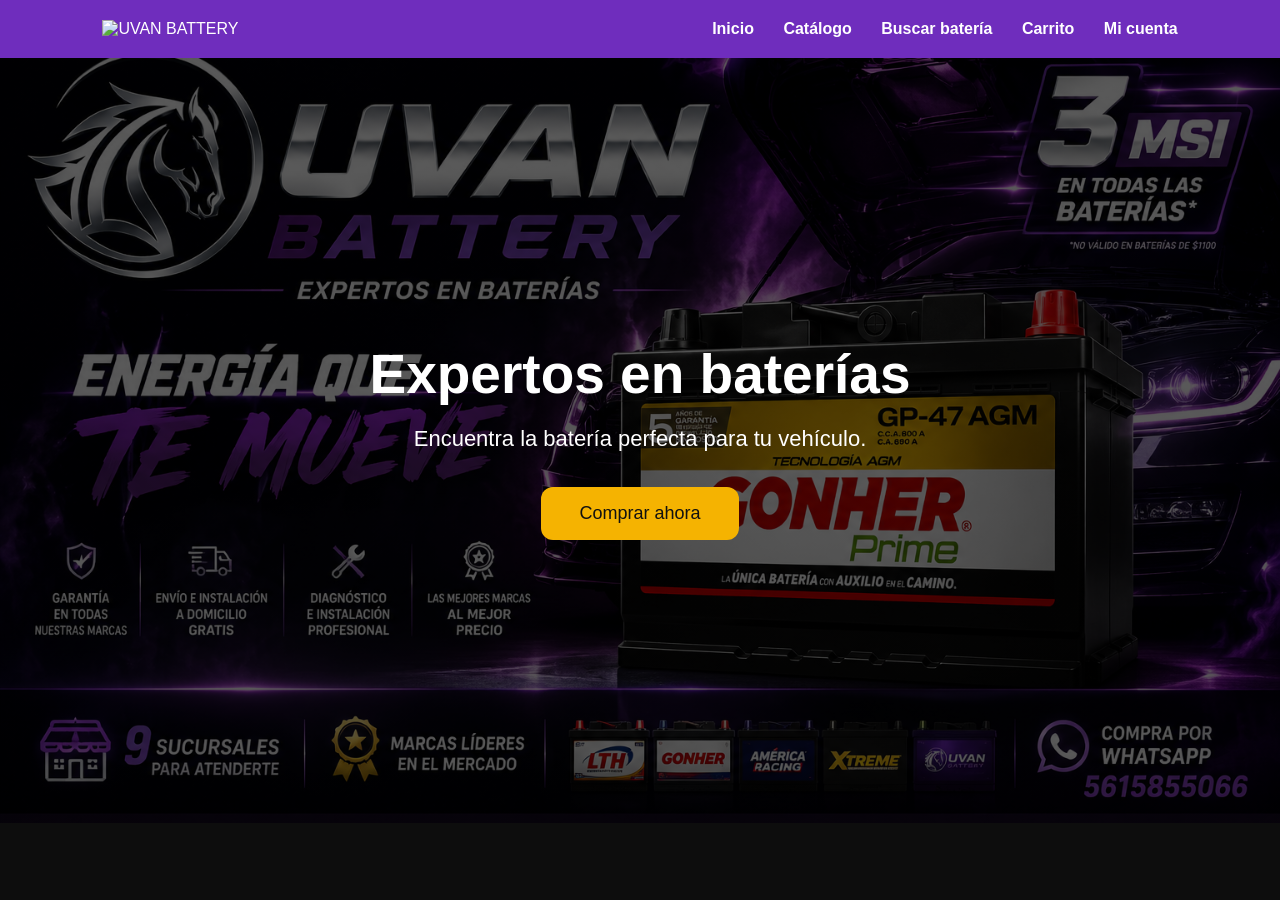
==== tienda/index.html @ 6d3e7858 "Actualizar index.html" ====
<!DOCTYPE html>
<html lang="es">
<head>
    <meta charset="UTF-8">
    <meta name="viewport" content="width=device-width, initial-scale=1.0">
    <title>UVAN BATTERY | Tienda Oficial</title>

    <link rel="stylesheet" href="css/style.css">
</head>

<body>

<header class="header">

    <div class="logo">
        <img src="img/logo.png" alt="UVAN BATTERY">
    </div>

    <nav>
        <a href="index.html">Inicio</a>
        <a href="catalogo.html">Catálogo</a>
        <a href="#">Buscar batería</a>
        <a href="carrito.html">Carrito</a>
        <a href="login.html">Mi cuenta</a>
    </nav>

</header>

<section class="hero">
    <h2>Expertos en baterías</h2>

    <p>Encuentra la batería perfecta para tu vehículo.</p>

    <a href="catalogo.html">
        <button>Comprar ahora</button>
    </a>
</section>

<script src="js/script.js"></script>

</body>
</html>
---- tienda/css/style.css ----
*{
    margin:0;
    padding:0;
    box-sizing:border-box;
    font-family:Arial, Helvetica, sans-serif;
}

body{
    background:#0d0d0d;
    color:#fff;
}

header{
    background:#6f2dbd;
    display:flex;
    justify-content:space-between;
    align-items:center;
    padding:20px 8%;
    position:sticky;
    top:0;
}

header h1{
    font-size:30px;
}

nav a{
    color:white;
    text-decoration:none;
    margin-left:25px;
    font-weight:bold;
    transition:.3s;
}

nav a:hover{
    color:#ffd54f;
}

.hero{
    min-height:85vh;
    display:flex;
    flex-direction:column;
    justify-content:center;
    align-items:center;
    text-align:center;
    background:linear-gradient(rgba(0,0,0,.65),rgba(0,0,0,.65)), url('../img/banner.jpg');
    background-size:cover;
    background-position:center;
    padding:20px;
}

.hero h2{
    font-size:55px;
    margin-bottom:20px;
}

.hero p{
    font-size:22px;
    max-width:700px;
}

.hero button{
    margin-top:35px;
    background:#f5b301;
    color:#111;
    border:none;
    padding:16px 38px;
    font-size:18px;
    border-radius:12px;
    cursor:pointer;
    transition:.3s;
}

.hero button:hover{
    transform:scale(1.05);
}
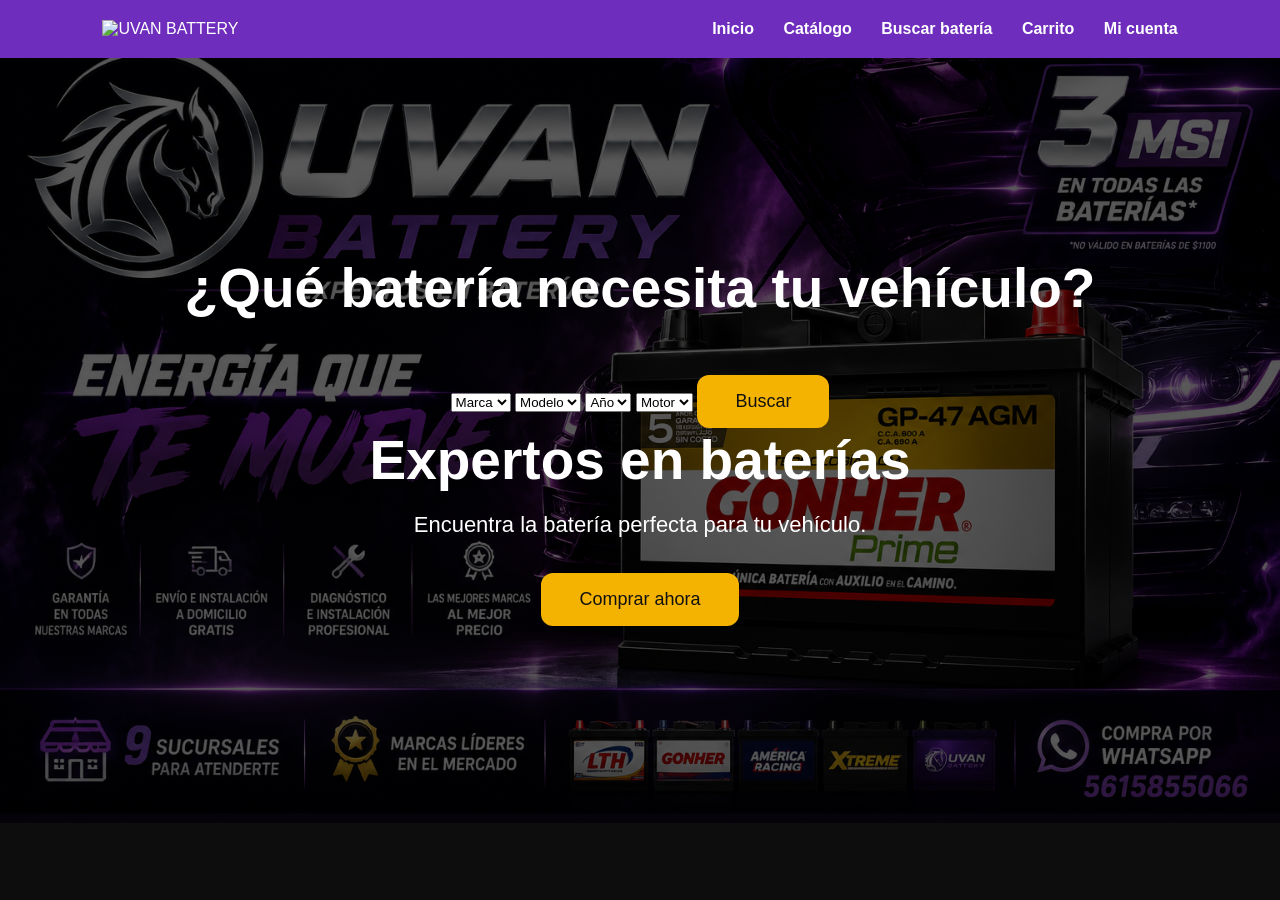
==== commit 2ce6c851: "Actualizar index.html" ====
--- a/tienda/index.html
+++ b/tienda/index.html
@@ -27,6 +27,33 @@
 </header>
 
 <section class="hero">
+<section class="buscador">
+
+<h2>¿Qué batería necesita tu vehículo?</h2>
+
+<div class="busqueda">
+
+<select>
+<option>Marca</option>
+</select>
+
+<select>
+<option>Modelo</option>
+</select>
+
+<select>
+<option>Año</option>
+</select>
+
+<select>
+<option>Motor</option>
+</select>
+
+<button>Buscar</button>
+
+</div>
+
+</section>
     <h2>Expertos en baterías</h2>
 
     <p>Encuentra la batería perfecta para tu vehículo.</p>
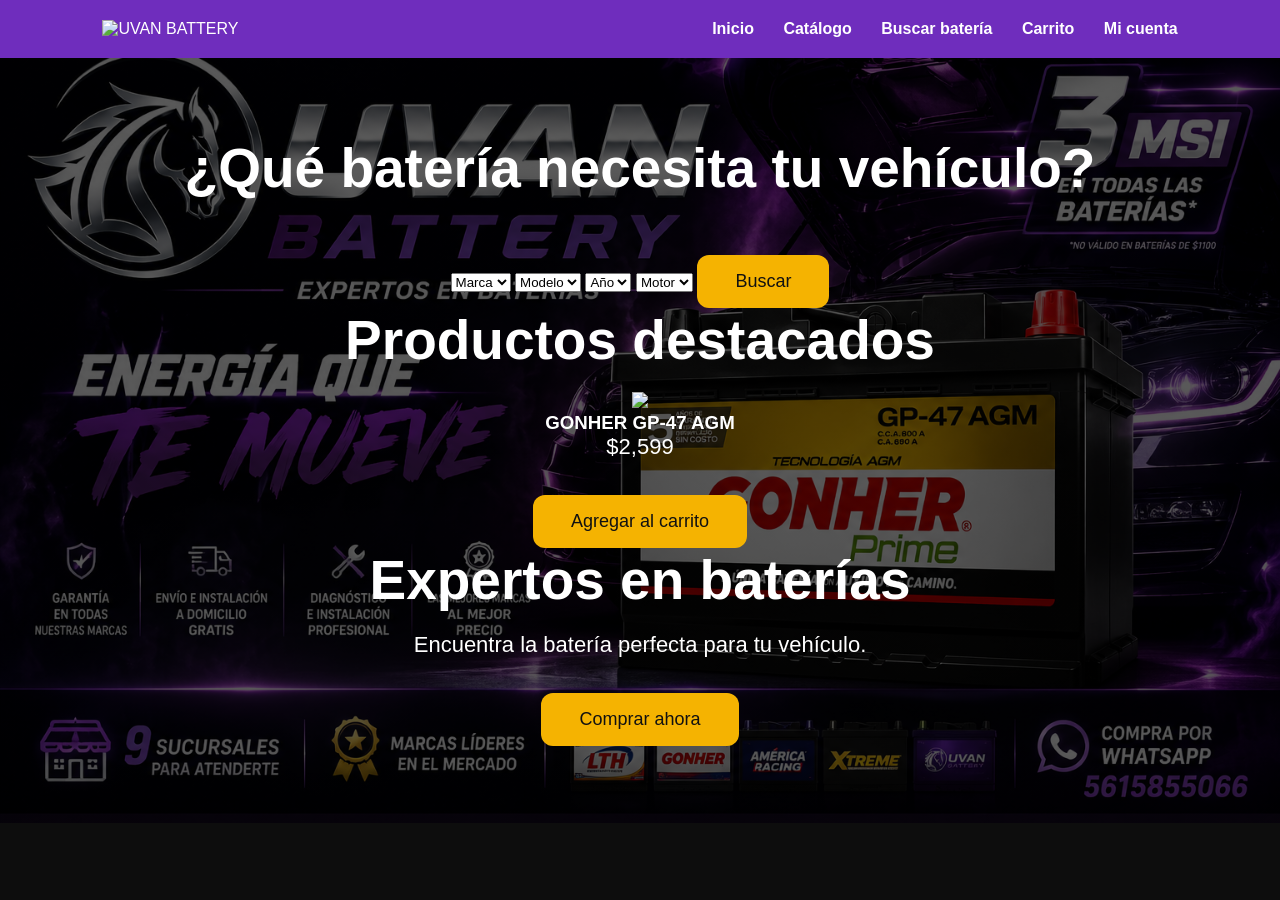
==== commit f8d3b6a1: "Actualizar index.html" ====
--- a/tienda/index.html
+++ b/tienda/index.html
@@ -54,6 +54,27 @@
 </div>
 
 </section>
+<section class="destacados">
+
+<h2>Productos destacados</h2>
+
+<div class="productos">
+
+<div class="producto">
+
+<img src="img/gp47.png">
+
+<h3>GONHER GP-47 AGM</h3>
+
+<p>$2,599</p>
+
+<button>Agregar al carrito</button>
+
+</div>
+
+</div>
+
+</section>
     <h2>Expertos en baterías</h2>
 
     <p>Encuentra la batería perfecta para tu vehículo.</p>
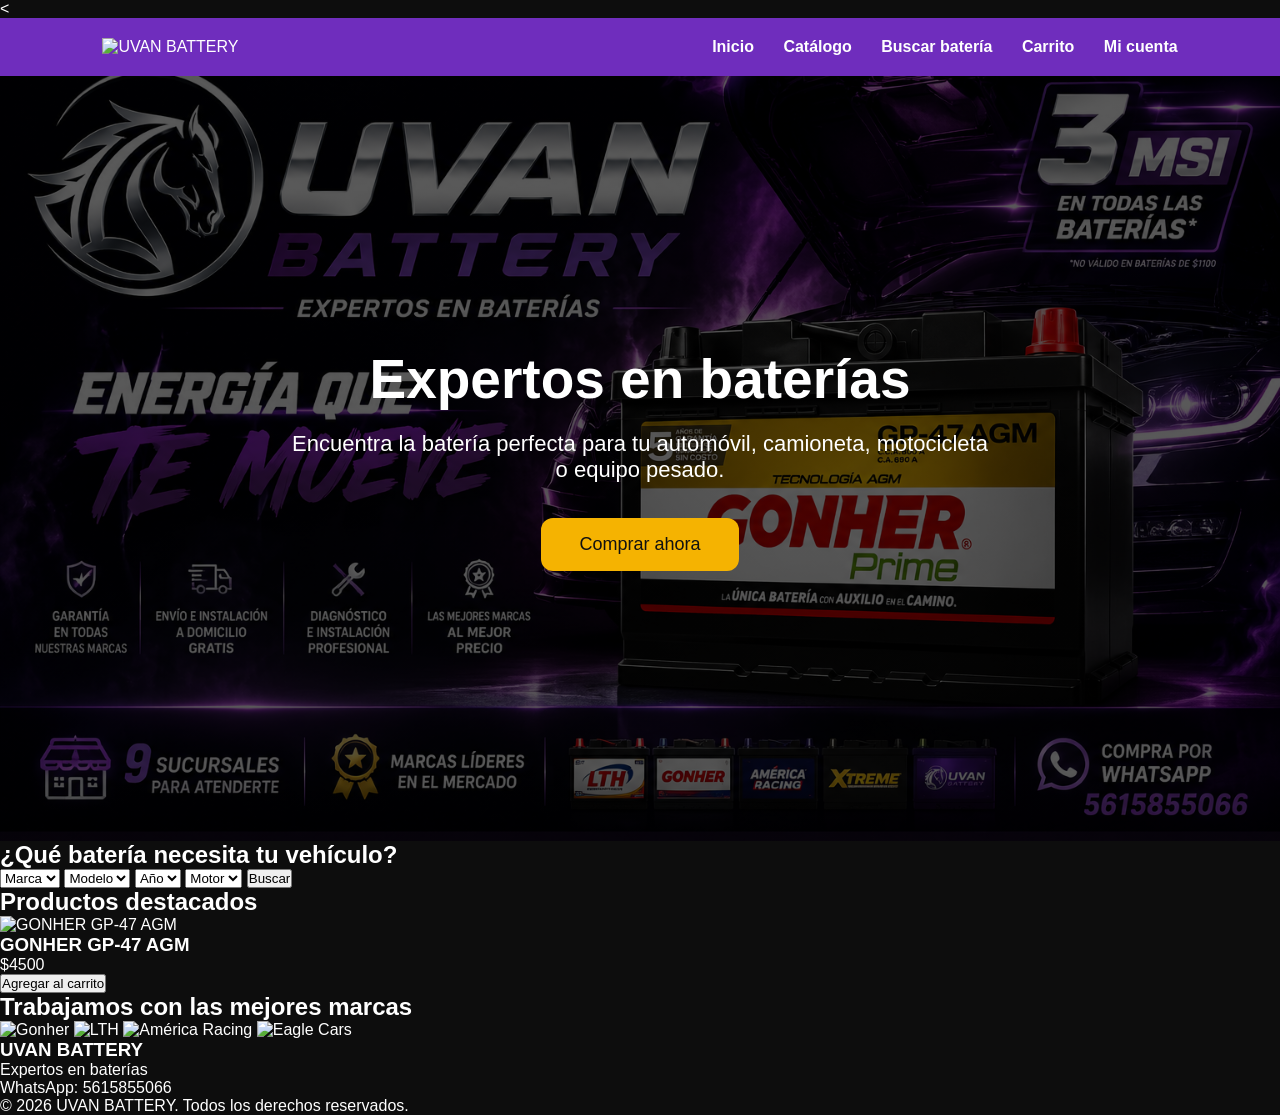
==== commit f88ffb27: "Actualizar index.html" ====
--- a/tienda/index.html
+++ b/tienda/index.html
@@ -1,5 +1,8 @@
+
+<
 <!DOCTYPE html>
 <html lang="es">
+
 <head>
     <meta charset="UTF-8">
     <meta name="viewport" content="width=device-width, initial-scale=1.0">
@@ -10,81 +13,122 @@
 
 <body>
 
-<header class="header">
+    <!-- HEADER -->
+    <header class="header">
 
-    <div class="logo">
-        <img src="img/logo.png" alt="UVAN BATTERY">
-    </div>
+        <div class="logo">
+            <img src="img/logo.png" alt="UVAN BATTERY">
+        </div>
 
-    <nav>
-        <a href="index.html">Inicio</a>
-        <a href="catalogo.html">Catálogo</a>
-        <a href="#">Buscar batería</a>
-        <a href="carrito.html">Carrito</a>
-        <a href="login.html">Mi cuenta</a>
-    </nav>
+        <nav>
+            <a href="index.html">Inicio</a>
+            <a href="catalogo.html">Catálogo</a>
+            <a href="#">Buscar batería</a>
+            <a href="carrito.html">Carrito</a>
+            <a href="login.html">Mi cuenta</a>
+        </nav>
 
-</header>
+    </header>
 
-<section class="hero">
-<section class="buscador">
+    <!-- HERO -->
+    <section class="hero">
 
-<h2>¿Qué batería necesita tu vehículo?</h2>
+        <h2>Expertos en baterías</h2>
 
-<div class="busqueda">
+        <p>
+            Encuentra la batería perfecta para tu automóvil, camioneta,
+            motocicleta o equipo pesado.
+        </p>
 
-<select>
-<option>Marca</option>
-</select>
+        <a href="catalogo.html">
+            <button>Comprar ahora</button>
+        </a>
 
-<select>
-<option>Modelo</option>
-</select>
+    </section>
 
-<select>
-<option>Año</option>
-</select>
+    <!-- BUSCADOR -->
+    <section class="buscador">
 
-<select>
-<option>Motor</option>
-</select>
+        <h2>¿Qué batería necesita tu vehículo?</h2>
 
-<button>Buscar</button>
+        <div class="busqueda">
 
-</div>
+            <select>
+                <option>Marca</option>
+            </select>
 
-</section>
-<section class="destacados">
+            <select>
+                <option>Modelo</option>
+            </select>
 
-<h2>Productos destacados</h2>
+            <select>
+                <option>Año</option>
+            </select>
 
-<div class="productos">
+            <select>
+                <option>Motor</option>
+            </select>
 
-<div class="producto">
+            <button>Buscar</button>
 
-<img src="img/gp47.png">
+        </div>
 
-<h3>GONHER GP-47 AGM</h3>
+    </section>
 
-<p>$2,599</p>
+    <!-- PRODUCTOS DESTACADOS -->
+    <section class="destacados">
 
-<button>Agregar al carrito</button>
+        <h2>Productos destacados</h2>
 
-</div>
+        <div class="productos">
 
-</div>
+            <div class="producto">
 
-</section>
-    <h2>Expertos en baterías</h2>
+                <img src="img/gp47.png" alt="GONHER GP-47 AGM">
 
-    <p>Encuentra la batería perfecta para tu vehículo.</p>
+                <h3>GONHER GP-47 AGM</h3>
 
-    <a href="catalogo.html">
-        <button>Comprar ahora</button>
-    </a>
-</section>
+                <p class="precio">$4500</p>
 
-<script src="js/script.js"></script>
+                <button>Agregar al carrito</button>
+
+            </div>
+
+        </div>
+
+    </section>
+
+    <!-- MARCAS -->
+    <section class="marcas">
+
+        <h2>Trabajamos con las mejores marcas</h2>
+
+        <div class="logos-marcas">
+
+            <img src="img/gonher.png" alt="Gonher">
+            <img src="img/lth.png" alt="LTH">
+            <img src="img/america-racing.png" alt="América Racing">
+            <img src="img/eagle-cars.png" alt="Eagle Cars">
+
+        </div>
+
+    </section>
+
+    <!-- FOOTER -->
+    <footer>
+
+        <h3>UVAN BATTERY</h3>
+
+        <p>Expertos en baterías</p>
+
+        <p>WhatsApp: 5615855066</p>
+
+        <p>© 2026 UVAN BATTERY. Todos los derechos reservados.</p>
+
+    </footer>
+
+    <script src="js/script.js"></script>
 
 </body>
+
 </html>
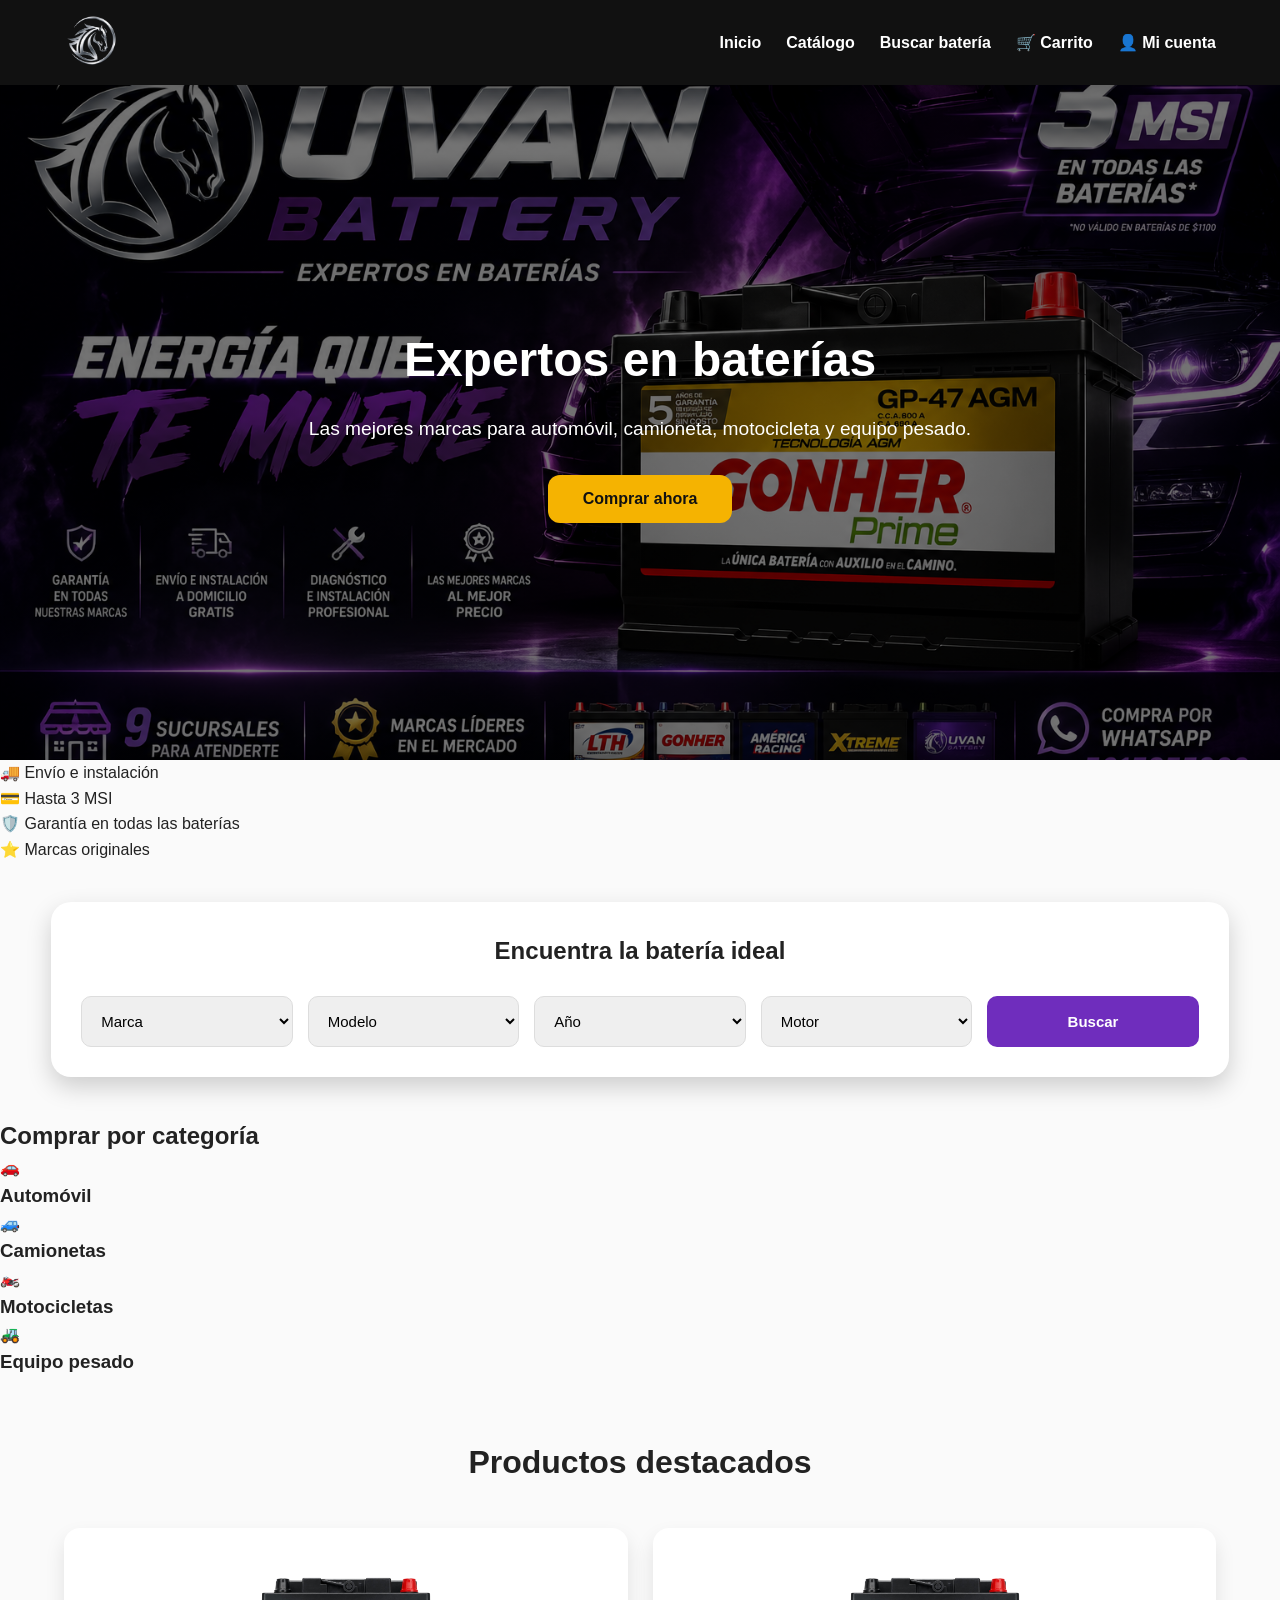
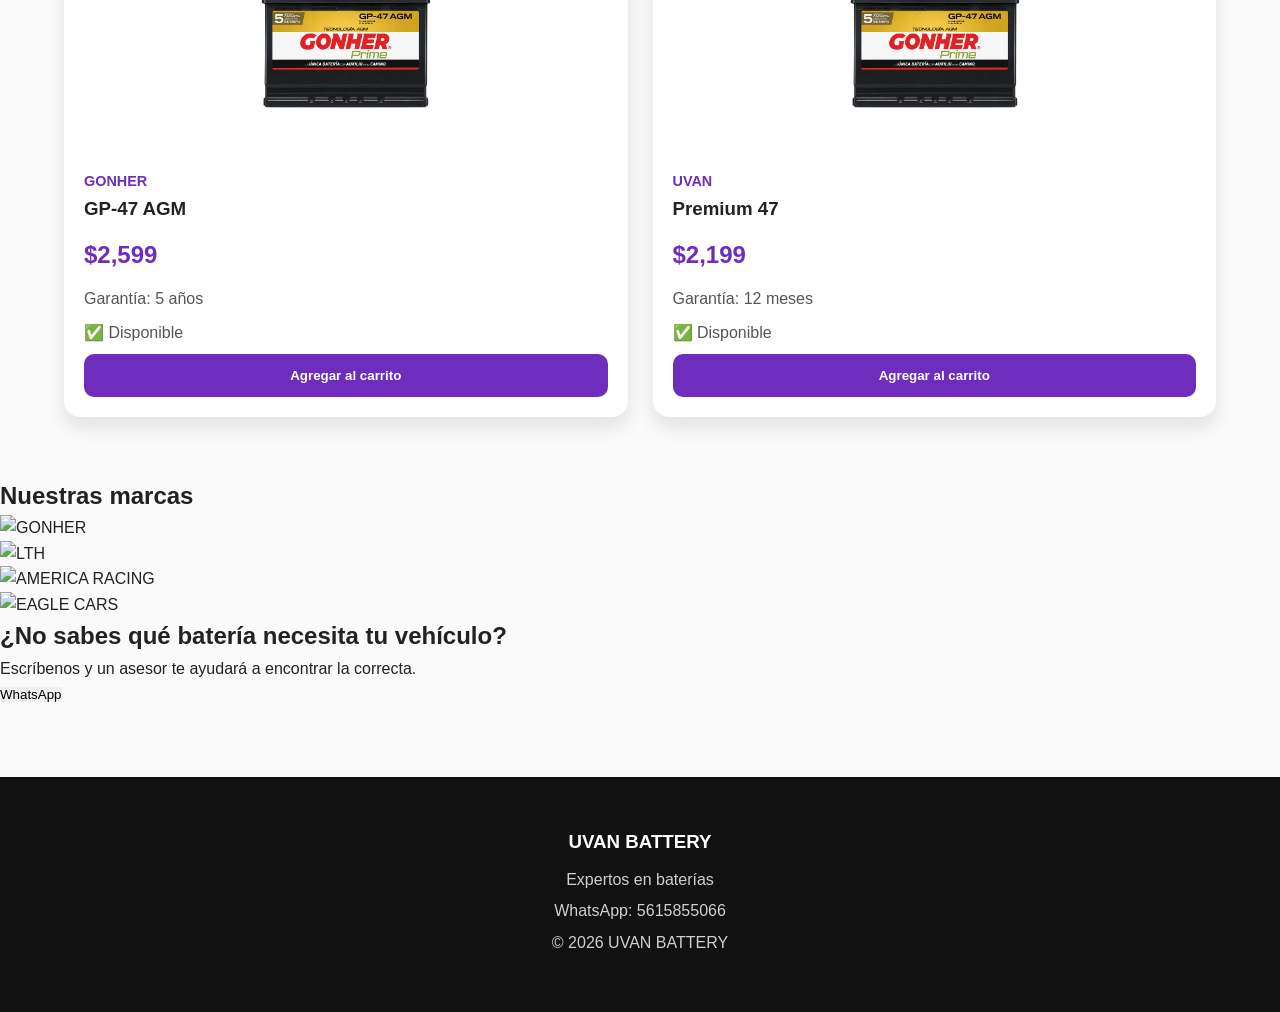
==== commit bdc97b53: "Actualizar index.html" ====
--- a/tienda/index.html
+++ b/tienda/index.html
@@ -1,134 +1,177 @@
-
-<
 <!DOCTYPE html>
 <html lang="es">
 
 <head>
     <meta charset="UTF-8">
     <meta name="viewport" content="width=device-width, initial-scale=1.0">
+
     <title>UVAN BATTERY | Tienda Oficial</title>
+
+    <meta name="description" content="Compra baterías para automóvil, camioneta, motocicleta y equipo pesado. Envío, instalación y las mejores marcas.">
 
     <link rel="stylesheet" href="css/style.css">
 </head>
 
 <body>
 
-    <!-- HEADER -->
-    <header class="header">
+<header class="header">
 
-        <div class="logo">
-            <img src="img/logo.png" alt="UVAN BATTERY">
-        </div>
+    <div class="logo">
+        <img src="img/logo.png" alt="UVAN BATTERY">
+    </div>
 
-        <nav>
-            <a href="index.html">Inicio</a>
-            <a href="catalogo.html">Catálogo</a>
-            <a href="#">Buscar batería</a>
-            <a href="carrito.html">Carrito</a>
-            <a href="login.html">Mi cuenta</a>
-        </nav>
+    <nav>
+        <a href="index.html">Inicio</a>
+        <a href="catalogo.html">Catálogo</a>
+        <a href="#buscador">Buscar batería</a>
+        <a href="carrito.html">🛒 Carrito</a>
+        <a href="login.html">👤 Mi cuenta</a>
+    </nav>
 
-    </header>
+</header>
 
-    <!-- HERO -->
-    <section class="hero">
+<section class="hero">
 
-        <h2>Expertos en baterías</h2>
+    <h2>Expertos en baterías</h2>
 
-        <p>
-            Encuentra la batería perfecta para tu automóvil, camioneta,
-            motocicleta o equipo pesado.
-        </p>
+    <p>
+        Las mejores marcas para automóvil, camioneta,
+        motocicleta y equipo pesado.
+    </p>
 
-        <a href="catalogo.html">
-            <button>Comprar ahora</button>
-        </a>
+    <a href="catalogo.html">
+        <button>Comprar ahora</button>
+    </a>
 
-    </section>
+</section>
 
-    <!-- BUSCADOR -->
-    <section class="buscador">
+<section class="beneficios">
 
-        <h2>¿Qué batería necesita tu vehículo?</h2>
+    <div>🚚 Envío e instalación</div>
 
-        <div class="busqueda">
+    <div>💳 Hasta 3 MSI</div>
 
-            <select>
-                <option>Marca</option>
-            </select>
+    <div>🛡️ Garantía en todas las baterías</div>
 
-            <select>
-                <option>Modelo</option>
-            </select>
+    <div>⭐ Marcas originales</div>
 
-            <select>
-                <option>Año</option>
-            </select>
+</section>
 
-            <select>
-                <option>Motor</option>
-            </select>
+<section class="buscador" id="buscador">
 
-            <button>Buscar</button>
+    <h2>Encuentra la batería ideal</h2>
 
-        </div>
+    <div class="busqueda">
 
-    </section>
+        <select>
+            <option>Marca</option>
+        </select>
 
-    <!-- PRODUCTOS DESTACADOS -->
-    <section class="destacados">
+        <select>
+            <option>Modelo</option>
+        </select>
 
-        <h2>Productos destacados</h2>
+        <select>
+            <option>Año</option>
+        </select>
 
-        <div class="productos">
+        <select>
+            <option>Motor</option>
+        </select>
 
-            <div class="producto">
+        <button>Buscar</button>
 
-                <img src="img/gp47.png" alt="GONHER GP-47 AGM">
+    </div>
 
-                <h3>GONHER GP-47 AGM</h3>
+</section>
 
-                <p class="precio">$4500</p>
+<section class="categorias">
 
-                <button>Agregar al carrito</button>
+<h2>Comprar por categoría</h2>
 
-            </div>
+<div class="grid-categorias">
 
-        </div>
+<div class="categoria">
+🚗
+<h3>Automóvil</h3>
+</div>
 
-    </section>
+<div class="categoria">
+🚙
+<h3>Camionetas</h3>
+</div>
 
-    <!-- MARCAS -->
-    <section class="marcas">
+<div class="categoria">
+🏍️
+<h3>Motocicletas</h3>
+</div>
 
-        <h2>Trabajamos con las mejores marcas</h2>
+<div class="categoria">
+🚜
+<h3>Equipo pesado</h3>
+</div>
 
-        <div class="logos-marcas">
+</div>
 
-            <img src="img/gonher.png" alt="Gonher">
-            <img src="img/lth.png" alt="LTH">
-            <img src="img/america-racing.png" alt="América Racing">
-            <img src="img/eagle-cars.png" alt="Eagle Cars">
+</section>
 
-        </div>
+<section class="destacados">
 
-    </section>
+<h2>Productos destacados</h2>
 
-    <!-- FOOTER -->
-    <footer>
+<div class="productos">
 
-        <h3>UVAN BATTERY</h3>
+</div>
 
-        <p>Expertos en baterías</p>
+</section>
 
-        <p>WhatsApp: 5615855066</p>
+<section class="marcas">
 
-        <p>© 2026 UVAN BATTERY. Todos los derechos reservados.</p>
+<h2>Nuestras marcas</h2>
 
-    </footer>
+<div class="logos-marcas">
 
-    <script src="js/script.js"></script>
+<img src="img/gonher.png" alt="GONHER">
+
+<img src="img/lth.png" alt="LTH">
+
+<img src="img/america-racing.png" alt="AMERICA RACING">
+
+<img src="img/eagle-cars.png" alt="EAGLE CARS">
+
+</div>
+
+</section>
+
+<section class="cta">
+
+<h2>¿No sabes qué batería necesita tu vehículo?</h2>
+
+<p>Escríbenos y un asesor te ayudará a encontrar la correcta.</p>
+
+<a href="https://wa.me/525615855066">
+
+<button>WhatsApp</button>
+
+</a>
+
+</section>
+
+<footer>
+
+<h3>UVAN BATTERY</h3>
+
+<p>Expertos en baterías</p>
+
+<p>WhatsApp: 5615855066</p>
+
+<p>© 2026 UVAN BATTERY</p>
+
+</footer>
+
+<script src="js/productos.js"></script>
+<script src="js/catalogo.js"></script>
+<script src="js/script.js"></script>
 
 </body>
-
 </html>
--- a/tienda/css/style.css
+++ b/tienda/css/style.css
@@ -1,76 +1,293 @@
+/* ==========================
+   UVAN BATTERY STORE
+========================== */
+
+:root{
+    --primary:#6f2dbd;
+    --primary-dark:#4b1d82;
+    --secondary:#f5b301;
+    --dark:#111111;
+    --light:#ffffff;
+    --gray:#f4f4f4;
+    --radius:16px;
+    --shadow:0 10px 25px rgba(0,0,0,.18);
+}
+
 *{
     margin:0;
     padding:0;
     box-sizing:border-box;
+}
+
+html{
+    scroll-behavior:smooth;
+}
+
+body{
     font-family:Arial, Helvetica, sans-serif;
-}
-
-body{
-    background:#0d0d0d;
-    color:#fff;
-}
-
-header{
+    background:#fafafa;
+    color:#222;
+    line-height:1.6;
+}
+
+img{
+    max-width:100%;
+    display:block;
+}
+
+a{
+    text-decoration:none;
+    color:inherit;
+}
+
+button{
+    cursor:pointer;
+    border:none;
+    transition:.3s;
+}
+
+.container{
+    width:min(1200px,92%);
+    margin:auto;
+}
+.destacados{
+    padding:60px 5%;
+}
+
+.destacados h2{
+    text-align:center;
+    margin-bottom:40px;
+    font-size:2rem;
+}
+
+.productos{
+    display:grid;
+    grid-template-columns:repeat(auto-fit,minmax(260px,1fr));
+    gap:25px;
+}
+
+.producto{
+    background:#fff;
+    border-radius:16px;
+    overflow:hidden;
+    box-shadow:0 10px 20px rgba(0,0,0,.1);
+    transition:.3s;
+}
+
+.producto:hover{
+    transform:translateY(-6px);
+}
+
+.producto img{
+    width:100%;
+    height:220px;
+    object-fit:contain;
+    padding:20px;
+}
+
+.info{
+    padding:20px;
+}
+
+.marca{
+    color:#6f2dbd;
+    font-weight:bold;
+    font-size:.9rem;
+}
+
+.precio{
+    font-size:1.5rem;
+    color:#6f2dbd;
+    font-weight:bold;
+    margin:12px 0;
+}
+
+.garantia,
+.stock{
+    color:#555;
+    margin-bottom:8px;
+}
+
+.producto button{
+    width:100%;
     background:#6f2dbd;
+    color:#fff;
+    padding:14px;
+    border:none;
+    border-radius:10px;
+    font-weight:bold;
+}
+
+.producto button:hover{
+    background:#4b1d82;
+}
+/* ==========================
+   HEADER
+========================== */
+
+.header{
+    position:sticky;
+    top:0;
+    z-index:1000;
+    background:#111;
     display:flex;
     justify-content:space-between;
     align-items:center;
-    padding:20px 8%;
-    position:sticky;
-    top:0;
-}
-
-header h1{
-    font-size:30px;
+    padding:15px 5%;
+    box-shadow:0 5px 15px rgba(0,0,0,.15);
+}
+
+.logo img{
+    height:55px;
+    width:auto;
+}
+
+nav{
+    display:flex;
+    align-items:center;
+    gap:25px;
 }
 
 nav a{
-    color:white;
-    text-decoration:none;
-    margin-left:25px;
-    font-weight:bold;
+    color:#fff;
+    font-weight:600;
     transition:.3s;
 }
 
 nav a:hover{
-    color:#ffd54f;
-}
+    color:var(--primary);
+}
+
+/* ==========================
+   HERO
+========================== */
 
 .hero{
-    min-height:85vh;
+    min-height:75vh;
+    background:
+        linear-gradient(rgba(0,0,0,.55),rgba(0,0,0,.55)),
+        url("../img/banner.jpg");
+    background-size:cover;
+    background-position:center;
     display:flex;
     flex-direction:column;
     justify-content:center;
     align-items:center;
     text-align:center;
-    background:linear-gradient(rgba(0,0,0,.65),rgba(0,0,0,.65)), url('../img/banner.jpg');
-    background-size:cover;
-    background-position:center;
-    padding:20px;
+    color:#fff;
+    padding:40px 20px;
 }
 
 .hero h2{
-    font-size:55px;
-    margin-bottom:20px;
+    font-size:3rem;
+    margin-bottom:15px;
 }
 
 .hero p{
-    font-size:22px;
+    font-size:1.2rem;
     max-width:700px;
 }
 
 .hero button{
-    margin-top:35px;
-    background:#f5b301;
+    margin-top:30px;
+    background:var(--secondary);
     color:#111;
-    border:none;
-    padding:16px 38px;
-    font-size:18px;
+    padding:15px 35px;
     border-radius:12px;
-    cursor:pointer;
-    transition:.3s;
+    font-size:1rem;
+    font-weight:bold;
 }
 
 .hero button:hover{
     transform:scale(1.05);
+}
+
+/* ==========================
+   BUSCADOR
+========================== */
+
+.buscador{
+    background:#fff;
+    margin:40px auto;
+    width:min(1200px,92%);
+    padding:30px;
+    border-radius:20px;
+    box-shadow:var(--shadow);
+}
+
+.buscador h2{
+    text-align:center;
+    margin-bottom:25px;
+}
+
+.busqueda{
+    display:grid;
+    grid-template-columns:repeat(5,1fr);
+    gap:15px;
+}
+
+.busqueda select,
+.busqueda button{
+    padding:15px;
+    border-radius:10px;
+    border:1px solid #ddd;
+    font-size:15px;
+}
+
+.busqueda button{
+    background:var(--primary);
+    color:#fff;
+    border:none;
+    font-weight:bold;
+}
+
+.busqueda button:hover{
+    background:var(--primary-dark);
+}
+
+/* ==========================
+   FOOTER
+========================== */
+
+footer{
+    background:#111;
+    color:#fff;
+    text-align:center;
+    padding:50px 20px;
+    margin-top:70px;
+}
+
+footer h3{
+    margin-bottom:10px;
+}
+
+footer p{
+    opacity:.8;
+    margin:6px 0;
+}
+
+/* ==========================
+   RESPONSIVE
+========================== */
+
+@media(max-width:900px){
+
+    .header{
+        flex-direction:column;
+        gap:15px;
+    }
+
+    nav{
+        flex-wrap:wrap;
+        justify-content:center;
+    }
+
+    .hero h2{
+        font-size:2.2rem;
+    }
+
+    .busqueda{
+        grid-template-columns:1fr;
+    }
+
 }
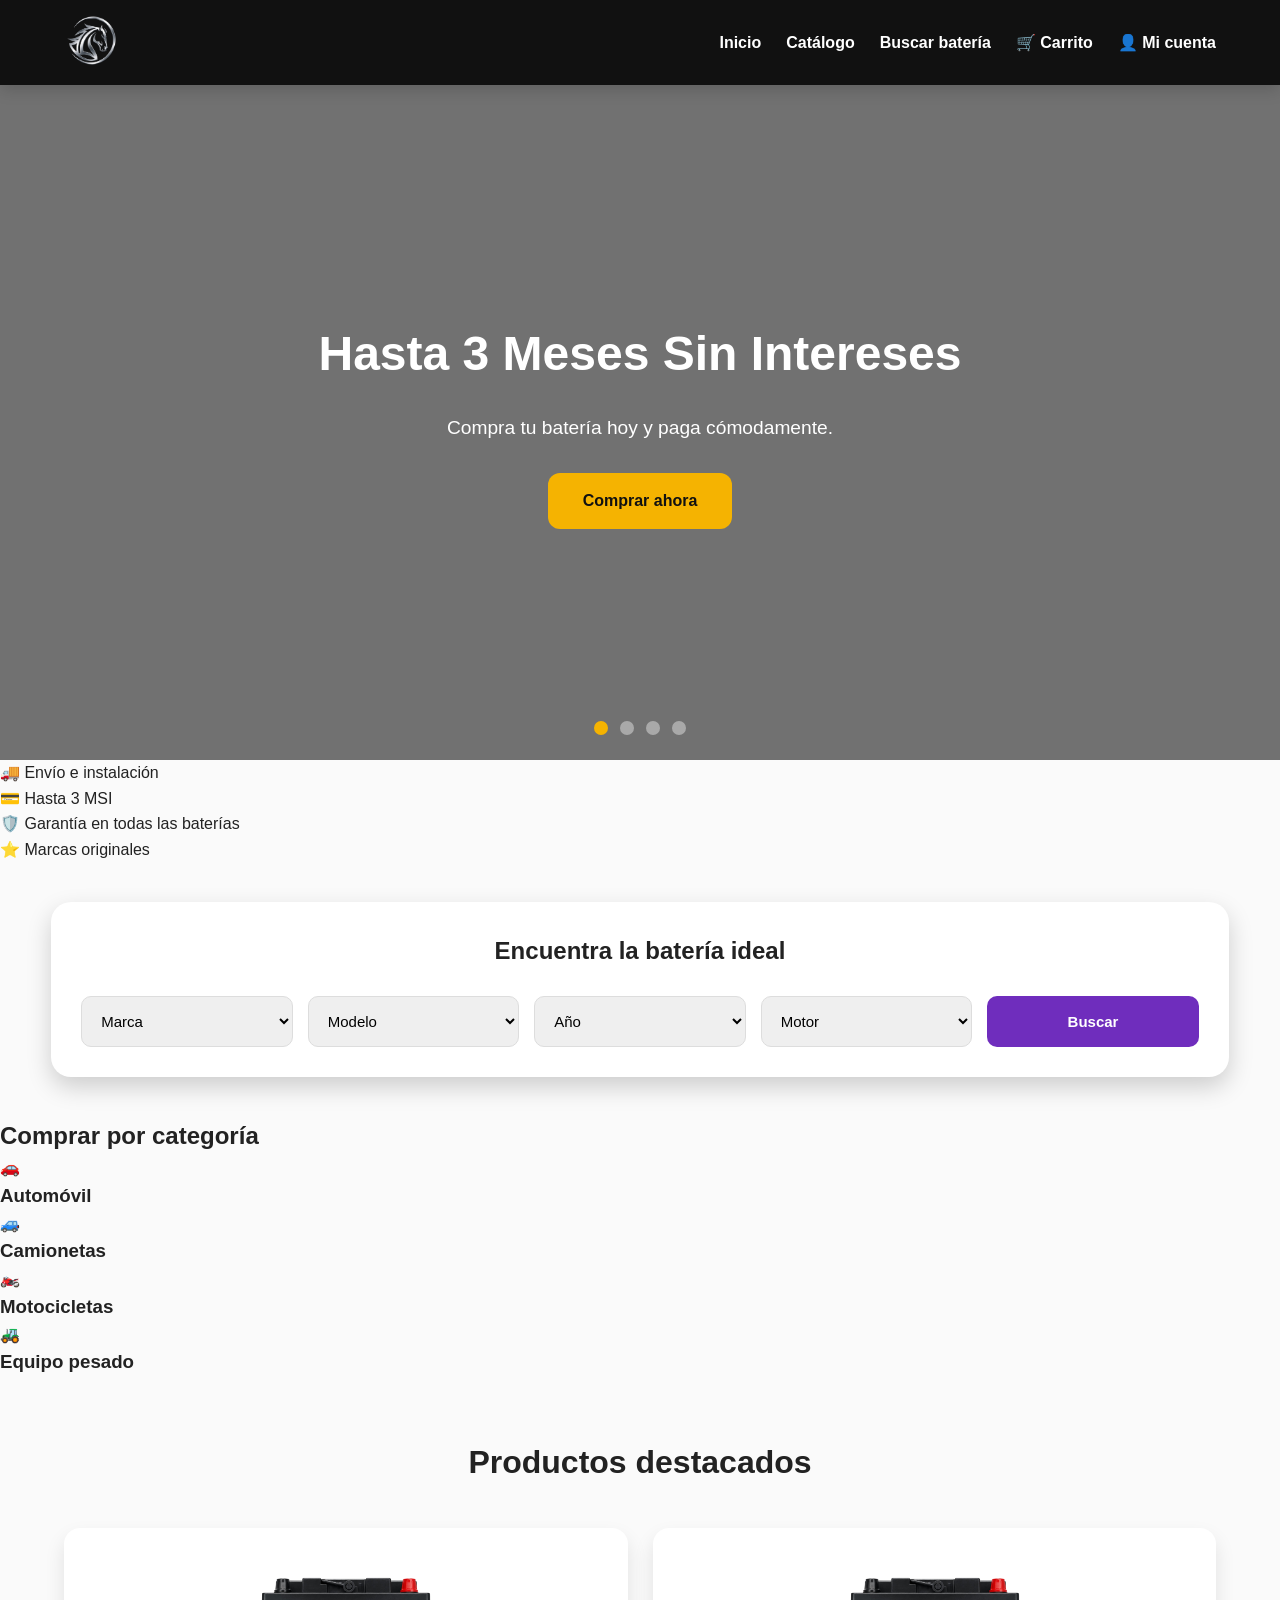
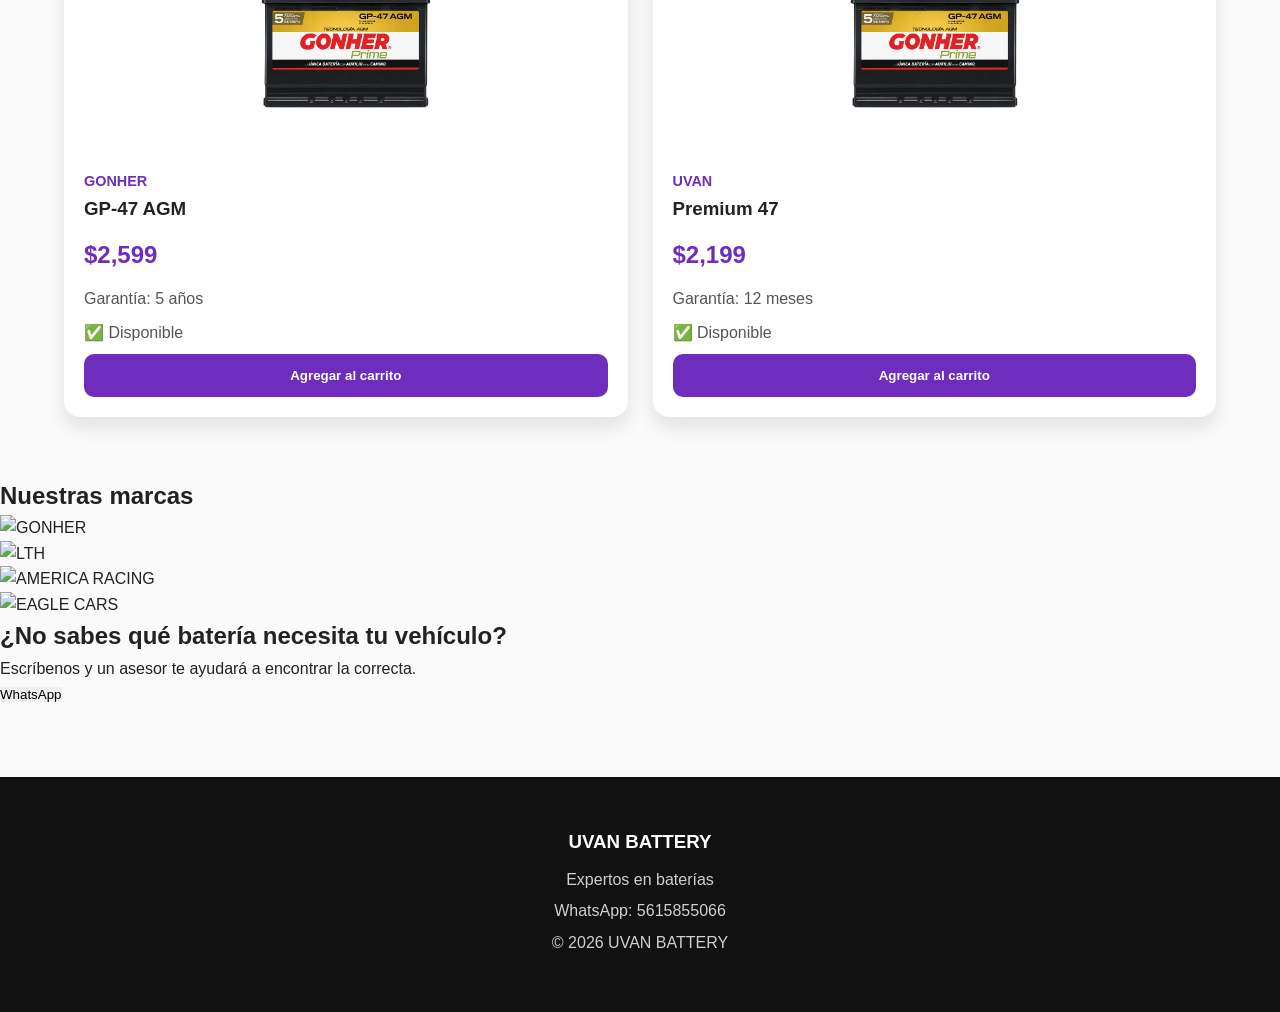
==== commit 0943e445: "Actualizar index.html" ====
--- a/tienda/index.html
+++ b/tienda/index.html
@@ -29,19 +29,46 @@
     </nav>
 
 </header>
-
-<section class="hero">
-
-    <h2>Expertos en baterías</h2>
-
-    <p>
-        Las mejores marcas para automóvil, camioneta,
-        motocicleta y equipo pesado.
-    </p>
-
-    <a href="catalogo.html">
-        <button>Comprar ahora</button>
-    </a>
+<section class="slider">
+
+    <div class="slide activo">
+        <div class="contenido">
+            <h1>Hasta 3 Meses Sin Intereses</h1>
+            <p>Compra tu batería hoy y paga cómodamente.</p>
+            <a href="catalogo.html" class="btn-slider">Comprar ahora</a>
+        </div>
+    </div>
+
+    <div class="slide">
+        <div class="contenido">
+            <h1>Envío e instalación a domicilio</h1>
+            <p>Servicio rápido para que no te quedes detenido.</p>
+            <a href="catalogo.html" class="btn-slider">Ver productos</a>
+        </div>
+    </div>
+
+    <div class="slide">
+        <div class="contenido">
+            <h1>Las mejores marcas</h1>
+            <p>GONHER • LTH • América Racing • Eagle Cars</p>
+            <a href="catalogo.html" class="btn-slider">Explorar catálogo</a>
+        </div>
+    </div>
+
+    <div class="slide">
+        <div class="contenido">
+            <h1>Expertos en baterías</h1>
+            <p>Encuentra la batería ideal para cualquier vehículo.</p>
+            <a href="#buscador" class="btn-slider">Buscar batería</a>
+        </div>
+    </div>
+
+    <div class="indicadores">
+        <span class="dot activo"></span>
+        <span class="dot"></span>
+        <span class="dot"></span>
+        <span class="dot"></span>
+    </div>
 
 </section>
 
--- a/tienda/css/style.css
+++ b/tienda/css/style.css
@@ -290,4 +290,105 @@
         grid-template-columns:1fr;
     }
 
+}
+/*==========================
+SLIDER
+==========================*/
+
+.slider{
+    position:relative;
+    height:75vh;
+    overflow:hidden;
+}
+
+.slide{
+    position:absolute;
+    inset:0;
+    display:flex;
+    justify-content:center;
+    align-items:center;
+    text-align:center;
+    color:#fff;
+    opacity:0;
+    transition:opacity .8s;
+    background-size:cover;
+    background-position:center;
+}
+
+.slide:nth-child(1){
+    background:
+    linear-gradient(rgba(0,0,0,.55),rgba(0,0,0,.55)),
+    url("../img/banner1.jpg");
+}
+
+.slide:nth-child(2){
+    background:
+    linear-gradient(rgba(0,0,0,.55),rgba(0,0,0,.55)),
+    url("../img/banner2.jpg");
+}
+
+.slide:nth-child(3){
+    background:
+    linear-gradient(rgba(0,0,0,.55),rgba(0,0,0,.55)),
+    url("../img/banner3.jpg");
+}
+
+.slide:nth-child(4){
+    background:
+    linear-gradient(rgba(0,0,0,.55),rgba(0,0,0,.55)),
+    url("../img/banner4.jpg");
+}
+
+.slide.activo{
+    opacity:1;
+}
+
+.contenido{
+    max-width:700px;
+    padding:20px;
+}
+
+.contenido h1{
+    font-size:3rem;
+    margin-bottom:20px;
+}
+
+.contenido p{
+    font-size:1.2rem;
+    margin-bottom:30px;
+}
+
+.btn-slider{
+    display:inline-block;
+    background:var(--secondary);
+    color:#111;
+    padding:15px 35px;
+    border-radius:12px;
+    font-weight:bold;
+}
+
+.btn-slider:hover{
+    transform:scale(1.05);
+}
+
+.indicadores{
+    position:absolute;
+    bottom:25px;
+    left:50%;
+    transform:translateX(-50%);
+    display:flex;
+    gap:12px;
+}
+
+.dot{
+    width:14px;
+    height:14px;
+    border-radius:50%;
+    background:#fff;
+    opacity:.4;
+}
+
+.dot.activo{
+    opacity:1;
+    background:var(--secondary);
 }
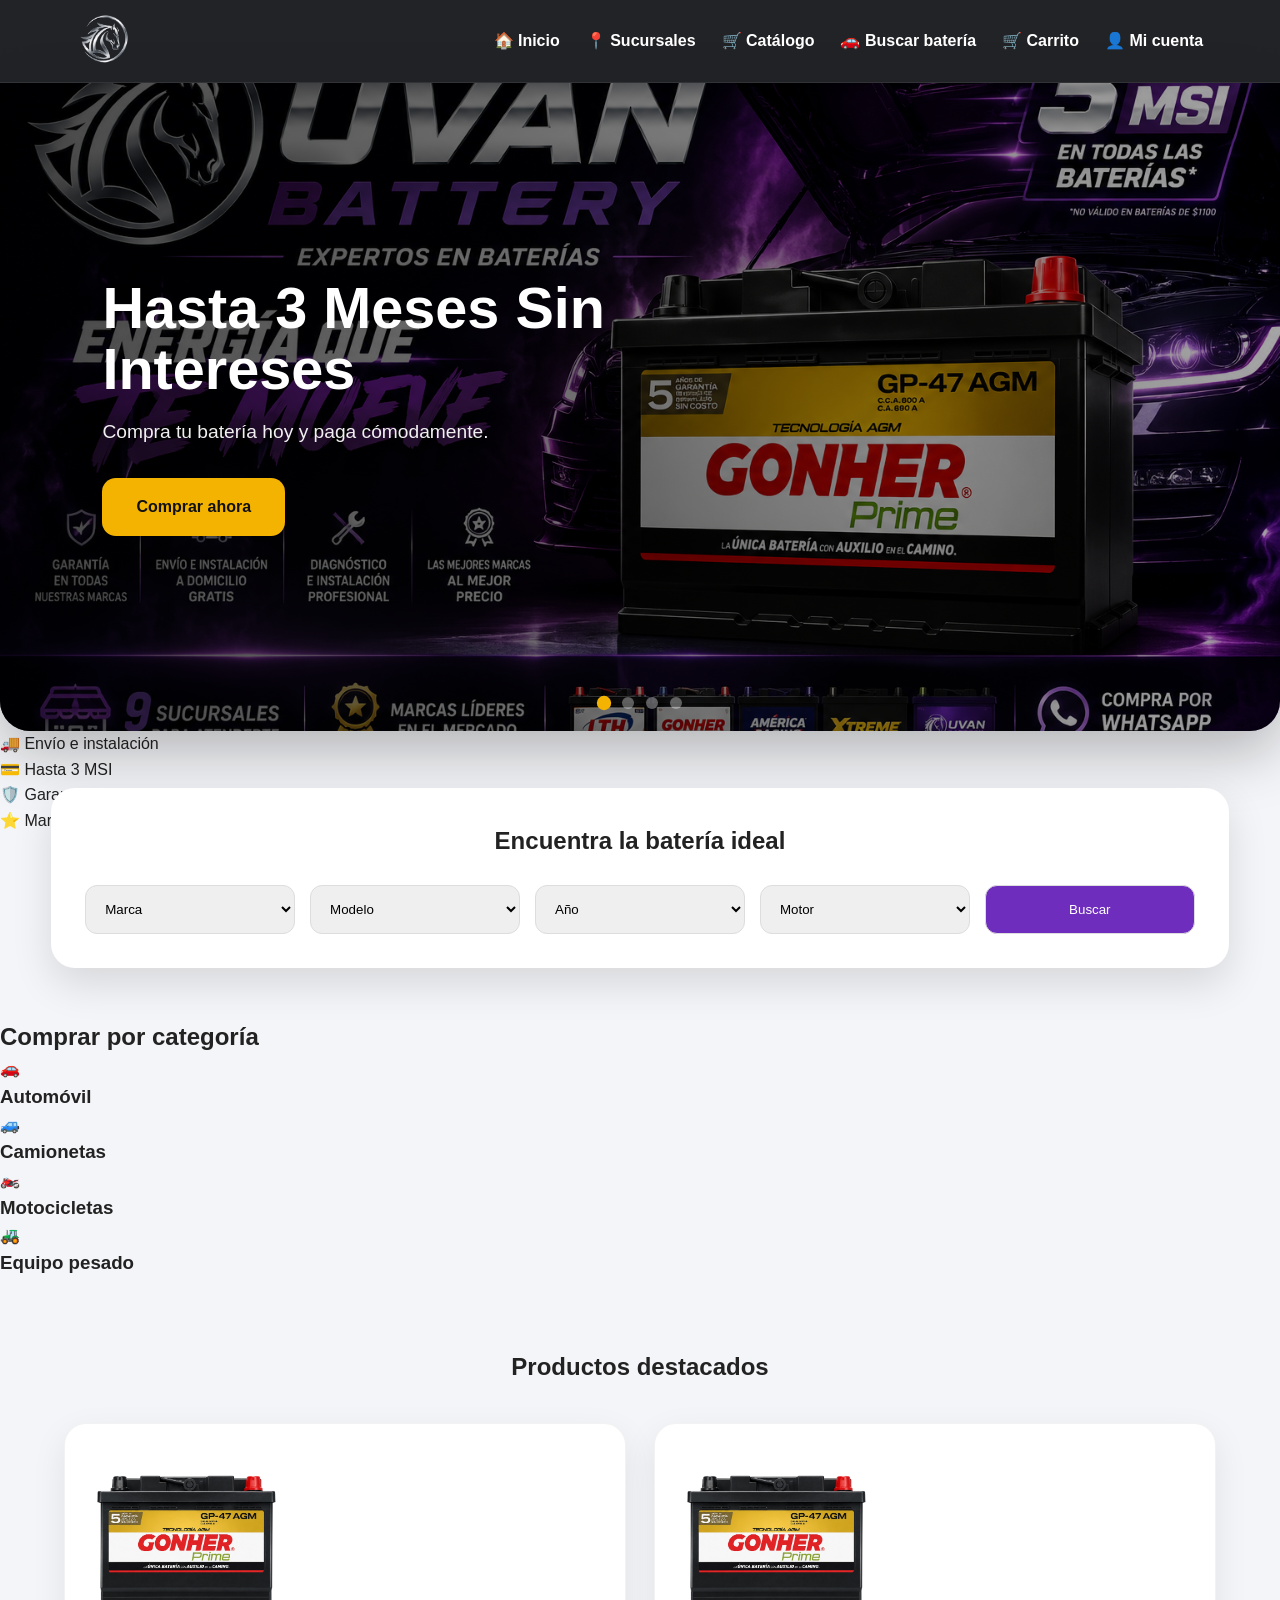
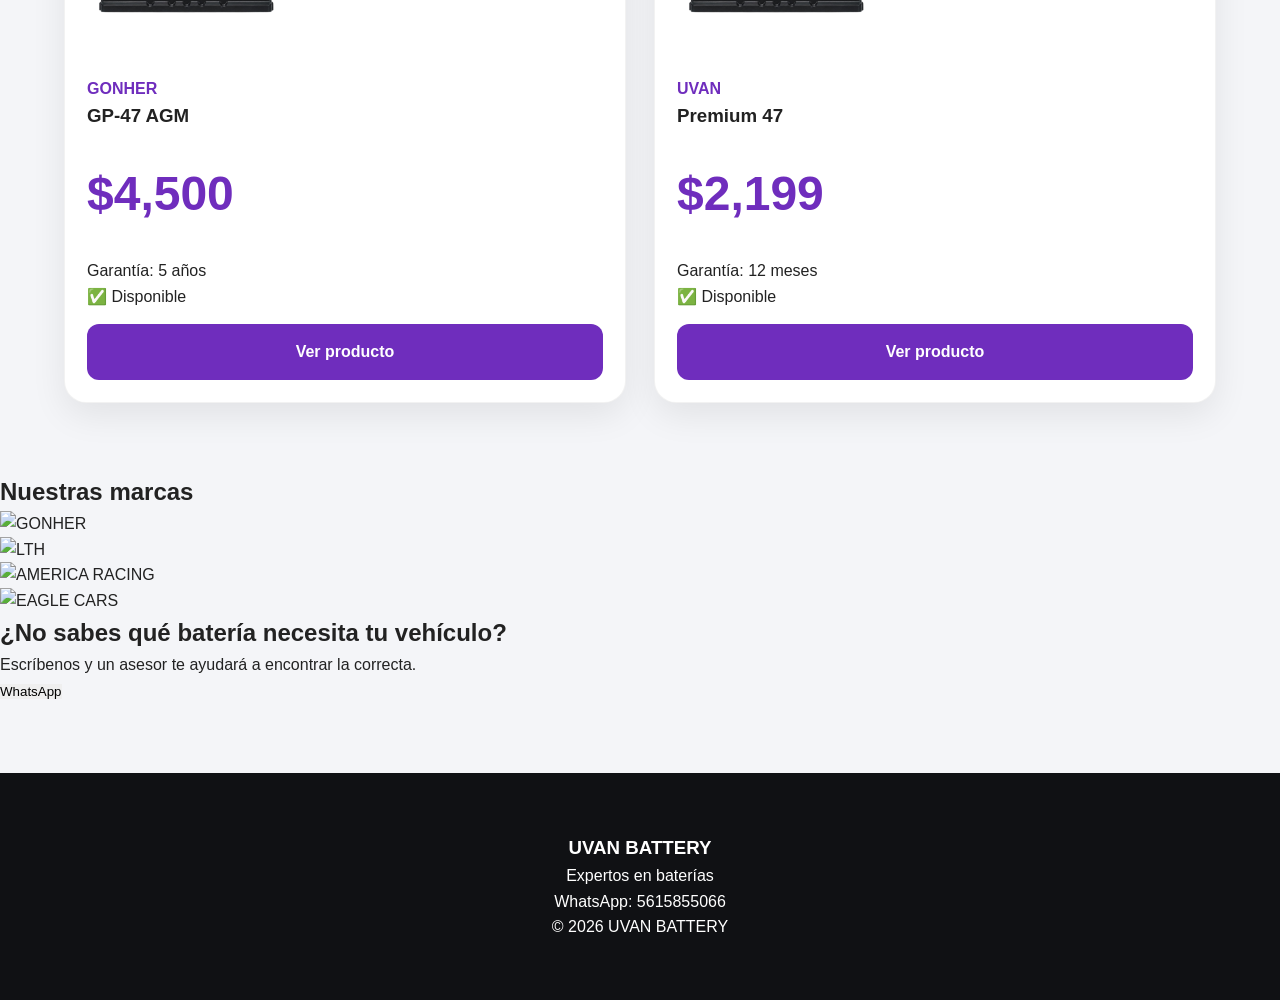
==== commit 0be423dd: "Actualizar index.html" ====
--- a/tienda/index.html
+++ b/tienda/index.html
@@ -20,13 +20,21 @@
         <img src="img/logo.png" alt="UVAN BATTERY">
     </div>
 
-    <nav>
-        <a href="index.html">Inicio</a>
-        <a href="catalogo.html">Catálogo</a>
-        <a href="#buscador">Buscar batería</a>
-        <a href="carrito.html">🛒 Carrito</a>
-        <a href="login.html">👤 Mi cuenta</a>
-    </nav>
+<nav>
+
+<a href="index.html">🏠 Inicio</a>
+
+<a href="../index.html">📍 Sucursales</a>
+
+<a href="catalogo.html">🛒 Catálogo</a>
+
+<a href="buscar.html">🚗 Buscar batería</a>
+
+<a href="carrito.html">🛒 Carrito</a>
+
+<a href="login.html">👤 Mi cuenta</a>
+
+</nav>
 
 </header>
 <section class="slider">
--- a/tienda/css/style.css
+++ b/tienda/css/style.css
@@ -1,394 +1,717 @@
-/* ==========================
-   UVAN BATTERY STORE
-========================== */
+/* UVAN BATTERY STORE v2 - Base Premium */
 
 :root{
-    --primary:#6f2dbd;
-    --primary-dark:#4b1d82;
-    --secondary:#f5b301;
-    --dark:#111111;
-    --light:#ffffff;
-    --gray:#f4f4f4;
-    --radius:16px;
-    --shadow:0 10px 25px rgba(0,0,0,.18);
-}
-
-*{
-    margin:0;
-    padding:0;
-    box-sizing:border-box;
-}
-
-html{
-    scroll-behavior:smooth;
-}
-
+ --primary:#6f2dbd;
+ --primary-dark:#4b1d82;
+ --secondary:#f5b301;
+ --dark:#101114;
+ --light:#fff;
+ --bg:#f4f5f8;
+ --radius:20px;
+ --shadow:0 16px 40px rgba(0,0,0,.12);
+}
+
+*{margin:0;padding:0;box-sizing:border-box}
+html{scroll-behavior:smooth}
 body{
-    font-family:Arial, Helvetica, sans-serif;
-    background:#fafafa;
-    color:#222;
-    line-height:1.6;
-}
-
-img{
-    max-width:100%;
-    display:block;
-}
-
-a{
-    text-decoration:none;
-    color:inherit;
-}
-
-button{
+ font-family:Arial,Helvetica,sans-serif;
+ background:var(--bg);
+ color:#222;
+ line-height:1.6;
+}
+img{max-width:100%;display:block}
+a{text-decoration:none;color:inherit}
+button{cursor:pointer;border:none;transition:.25s}
+
+.header{
+ position:sticky;top:0;z-index:1000;
+ display:flex;justify-content:space-between;align-items:center;
+ padding:14px 6%;
+ background:rgba(16,17,20,.92);
+ backdrop-filter:blur(14px);
+ border-bottom:1px solid rgba(255,255,255,.08);
+}
+.logo img{height:54px}
+nav{display:flex;gap:26px;align-items:center}
+nav a{color:#fff;font-weight:600}
+nav a:hover{color:var(--secondary)}
+
+.slider{
+ position:relative;
+ height:72vh;
+ min-height:520px;
+ overflow:hidden;
+ border-radius:0 0 30px 30px;
+ box-shadow:0 20px 60px rgba(0,0,0,.28);
+}
+.slide{
+ position:absolute;inset:0;
+ display:flex;align-items:center;
+ opacity:0;
+ transition:opacity .8s;
+ background-size:cover;
+ background-position:center;
+}
+.slide::before{
+ content:"";
+ position:absolute;inset:0;
+ background:linear-gradient(90deg,rgba(0,0,0,.72),rgba(0,0,0,.35));
+}
+.slide.activo{opacity:1}
+.slide:nth-child(1){background-image:url("../img/banner1.jpg")}
+.slide:nth-child(2){background-image:url("../img/banner2.jpg")}
+.slide:nth-child(3){background-image:url("../img/banner3.jpg")}
+.slide:nth-child(4){background-image:url("../img/banner4.jpg")}
+
+.contenido{
+ position:relative;
+ z-index:2;
+ width:min(620px,90%);
+ margin-left:8%;
+ color:#fff;
+}
+.contenido h1{
+ font-size:3.6rem;
+ line-height:1.05;
+ margin-bottom:18px;
+}
+.contenido p{
+ font-size:1.2rem;
+ margin-bottom:30px;
+ color:#f0f0f0;
+}
+.btn-slider{
+ display:inline-block;
+ background:var(--secondary);
+ color:#111;
+ padding:16px 34px;
+ border-radius:14px;
+ font-weight:700;
+}
+.btn-slider:hover{
+ transform:translateY(-3px);
+ box-shadow:0 12px 30px rgba(245,179,1,.4);
+}
+
+.indicadores{
+ position:absolute;
+ bottom:22px;
+ width:100%;
+ display:flex;
+ justify-content:center;
+ gap:12px;
+}
+.dot{
+ width:12px;height:12px;
+ border-radius:50%;
+ background:#fff;
+ opacity:.35;
+}
+.dot.activo{
+ opacity:1;
+ background:var(--secondary);
+ transform:scale(1.2);
+}
+
+.buscador{
+ width:min(1200px,92%);
+ margin:-45px auto 50px;
+ background:#fff;
+ border-radius:24px;
+ padding:34px;
+ box-shadow:var(--shadow);
+ position:relative;
+ z-index:20;
+}
+.buscador h2{text-align:center;margin-bottom:24px}
+.busqueda{
+ display:grid;
+ grid-template-columns:repeat(5,1fr);
+ gap:15px;
+}
+.busqueda select,.busqueda button{
+ padding:15px;
+ border-radius:12px;
+ border:1px solid #ddd;
+}
+.busqueda button{
+ background:var(--primary);
+ color:#fff;
+}
+
+.destacados{padding:70px 5%}
+.destacados h2{text-align:center;margin-bottom:36px}
+
+.productos{
+ display:grid;
+ grid-template-columns:repeat(auto-fit,minmax(280px,1fr));
+ gap:28px;
+}
+.producto{
+ background:#fff;
+ border-radius:22px;
+ overflow:hidden;
+ border:1px solid rgba(0,0,0,.05);
+ box-shadow:0 12px 35px rgba(0,0,0,.08);
+ transition:.3s;
+}
+.producto:hover{
+ transform:translateY(-8px);
+ box-shadow:0 24px 50px rgba(0,0,0,.14);
+}
+.producto img{
+ height:230px;
+ object-fit:contain;
+ padding:20px;
+}
+.info{padding:22px}
+.marca{color:var(--primary);font-weight:700}
+.precio{
+ font-size:1.7rem;
+ color:var(--primary);
+ font-weight:700;
+ margin:10px 0;
+}
+.producto button{
+ width:100%;
+ padding:15px;
+ border-radius:12px;
+ background:var(--primary);
+ color:#fff;
+}
+
+footer{
+ margin-top:70px;
+ background:#101114;
+ color:#fff;
+ text-align:center;
+ padding:60px 20px;
+}
+
+@media(max-width:900px){
+ .header{flex-direction:column;gap:14px}
+ nav{flex-wrap:wrap;justify-content:center;gap:16px}
+ .slider{height:45vh;min-height:340px;border-radius:0}
+ .contenido{margin:0 auto;text-align:center}
+ .contenido h1{font-size:2.2rem}
+ .contenido p{font-size:1rem}
+ .buscador{margin:25px auto;padding:24px}
+ .busqueda{grid-template-columns:1fr}
+}
+/*========================================
+DETALLE DEL PRODUCTO
+========================================*/
+
+.detalle-producto{
+    width:min(1300px,92%);
+    margin:60px auto;
+    display:grid;
+    grid-template-columns:1fr 1fr;
+    gap:60px;
+    align-items:flex-start;
+}
+
+.galeria{
+    position:sticky;
+    top:100px;
+}
+
+.imagen-principal{
+    background:#fff;
+    border-radius:22px;
+    padding:40px;
+    box-shadow:0 15px 40px rgba(0,0,0,.08);
+    margin-bottom:20px;
+}
+
+.imagen-principal img{
+    width:100%;
+    height:420px;
+    object-fit:contain;
+    transition:.35s;
+}
+
+.imagen-principal img:hover{
+    transform:scale(1.05);
+}
+
+.miniaturas{
+    display:flex;
+    gap:15px;
+}
+
+.mini{
+    width:90px;
+    height:90px;
+    background:#fff;
+    border-radius:14px;
+    padding:10px;
+    object-fit:contain;
     cursor:pointer;
-    border:none;
+    border:2px solid transparent;
     transition:.3s;
-}
-
-.container{
-    width:min(1200px,92%);
-    margin:auto;
-}
-.destacados{
-    padding:60px 5%;
-}
-
-.destacados h2{
-    text-align:center;
-    margin-bottom:40px;
-    font-size:2rem;
-}
-
-.productos{
-    display:grid;
-    grid-template-columns:repeat(auto-fit,minmax(260px,1fr));
-    gap:25px;
-}
-
-.producto{
+    box-shadow:0 5px 15px rgba(0,0,0,.08);
+}
+
+.mini:hover,
+.mini.activa{
+    border-color:var(--primary);
+}
+
+.info-producto{
     background:#fff;
-    border-radius:16px;
-    overflow:hidden;
-    box-shadow:0 10px 20px rgba(0,0,0,.1);
-    transition:.3s;
-}
-
-.producto:hover{
-    transform:translateY(-6px);
-}
-
-.producto img{
-    width:100%;
-    height:220px;
-    object-fit:contain;
-    padding:20px;
-}
-
-.info{
-    padding:20px;
-}
-
-.marca{
-    color:#6f2dbd;
-    font-weight:bold;
-    font-size:.9rem;
+    border-radius:22px;
+    padding:40px;
+    box-shadow:0 15px 40px rgba(0,0,0,.08);
+}
+
+.info-producto h1{
+    font-size:2.6rem;
+    margin:10px 0;
+}
+
+.estrellas{
+    color:#f5b301;
+    font-size:1.1rem;
+    margin-bottom:15px;
 }
 
 .precio{
-    font-size:1.5rem;
-    color:#6f2dbd;
-    font-weight:bold;
-    margin:12px 0;
-}
-
-.garantia,
-.stock{
+    font-size:3rem;
+    font-weight:700;
+    color:var(--primary);
+    margin:25px 0;
+}
+
+.badges{
+    display:flex;
+    flex-wrap:wrap;
+    gap:12px;
+    margin-bottom:25px;
+}
+
+.badges span{
+    background:#f4f4f4;
+    padding:10px 16px;
+    border-radius:30px;
+    font-weight:600;
+}
+
+.descripcion{
     color:#555;
-    margin-bottom:8px;
-}
-
-.producto button{
-    width:100%;
-    background:#6f2dbd;
-    color:#fff;
-    padding:14px;
-    border:none;
-    border-radius:10px;
-    font-weight:bold;
-}
-
-.producto button:hover{
-    background:#4b1d82;
-}
-/* ==========================
-   HEADER
-========================== */
-
-.header{
-    position:sticky;
-    top:0;
-    z-index:1000;
-    background:#111;
-    display:flex;
-    justify-content:space-between;
-    align-items:center;
-    padding:15px 5%;
-    box-shadow:0 5px 15px rgba(0,0,0,.15);
-}
-
-.logo img{
-    height:55px;
-    width:auto;
-}
-
-nav{
+    margin-bottom:30px;
+}
+
+.cantidad{
     display:flex;
     align-items:center;
-    gap:25px;
-}
-
-nav a{
+    gap:15px;
+    margin-bottom:25px;
+}
+
+.cantidad button{
+    width:45px;
+    height:45px;
+    border-radius:12px;
+    background:var(--primary);
     color:#fff;
-    font-weight:600;
-    transition:.3s;
-}
-
-nav a:hover{
-    color:var(--primary);
-}
-
-/* ==========================
-   HERO
-========================== */
-
-.hero{
-    min-height:75vh;
-    background:
-        linear-gradient(rgba(0,0,0,.55),rgba(0,0,0,.55)),
-        url("../img/banner.jpg");
-    background-size:cover;
-    background-position:center;
-    display:flex;
-    flex-direction:column;
-    justify-content:center;
-    align-items:center;
+    font-size:1.2rem;
+}
+
+.cantidad input{
+    width:70px;
+    height:45px;
     text-align:center;
-    color:#fff;
-    padding:40px 20px;
-}
-
-.hero h2{
-    font-size:3rem;
-    margin-bottom:15px;
-}
-
-.hero p{
-    font-size:1.2rem;
-    max-width:700px;
-}
-
-.hero button{
-    margin-top:30px;
+    border:1px solid #ddd;
+    border-radius:12px;
+    font-size:1rem;
+}
+
+.comprar,
+.carrito{
+    width:100%;
+    padding:18px;
+    border-radius:14px;
+    font-size:1rem;
+    font-weight:700;
+    margin-top:15px;
+}
+
+.comprar{
     background:var(--secondary);
     color:#111;
-    padding:15px 35px;
-    border-radius:12px;
-    font-size:1rem;
-    font-weight:bold;
-}
-
-.hero button:hover{
-    transform:scale(1.05);
-}
-
-/* ==========================
-   BUSCADOR
-========================== */
-
-.buscador{
-    background:#fff;
-    margin:40px auto;
-    width:min(1200px,92%);
-    padding:30px;
-    border-radius:20px;
-    box-shadow:var(--shadow);
-}
-
-.buscador h2{
-    text-align:center;
-    margin-bottom:25px;
-}
-
-.busqueda{
-    display:grid;
-    grid-template-columns:repeat(5,1fr);
-    gap:15px;
-}
-
-.busqueda select,
-.busqueda button{
-    padding:15px;
-    border-radius:10px;
-    border:1px solid #ddd;
-    font-size:15px;
-}
-
-.busqueda button{
+}
+
+.carrito{
     background:var(--primary);
     color:#fff;
-    border:none;
-    font-weight:bold;
-}
-
-.busqueda button:hover{
+}
+
+.comprar:hover,
+.carrito:hover{
+    transform:translateY(-3px);
+}
+
+.especificaciones,
+.relacionados{
+    width:min(1300px,92%);
+    margin:60px auto;
+}
+
+.especificaciones{
+    background:#fff;
+    padding:40px;
+    border-radius:22px;
+    box-shadow:0 15px 40px rgba(0,0,0,.08);
+}
+
+.especificaciones h2,
+.relacionados h2{
+    margin-bottom:25px;
+}
+
+.especificaciones ul{
+    padding-left:20px;
+}
+
+.especificaciones li{
+    margin-bottom:12px;
+}
+
+@media(max-width:900px){
+
+.detalle-producto{
+
+grid-template-columns:1fr;
+
+gap:30px;
+
+}
+
+.galeria{
+
+position:static;
+
+}
+
+.imagen-principal img{
+
+height:280px;
+
+}
+
+.info-producto{
+
+padding:25px;
+
+}
+
+.info-producto h1{
+
+font-size:2rem;
+
+}
+
+.precio{
+
+font-size:2.3rem;
+
+}
+
+.badges{
+
+flex-direction:column;
+
+}
+
+}
+.btn-producto{
+    display:block;
+    width:100%;
+    margin-top:15px;
+    padding:15px;
+    text-align:center;
+    background:var(--primary);
+    color:#fff;
+    font-weight:700;
+    border-radius:12px;
+    transition:.3s;
+}
+
+.btn-producto:hover{
     background:var(--primary-dark);
-}
-
-/* ==========================
-   FOOTER
-========================== */
-
-footer{
-    background:#111;
-    color:#fff;
-    text-align:center;
-    padding:50px 20px;
-    margin-top:70px;
-}
-
-footer h3{
-    margin-bottom:10px;
-}
-
-footer p{
-    opacity:.8;
-    margin:6px 0;
-}
-
-/* ==========================
-   RESPONSIVE
-========================== */
+    transform:translateY(-2px);
+}
+/*==========================
+CARRITO
+==========================*/
+
+.contenedor-carrito{
+
+width:min(1200px,92%);
+
+margin:60px auto;
+
+display:grid;
+
+grid-template-columns:2fr 1fr;
+
+gap:35px;
+
+}
+
+.item-carrito{
+
+background:#fff;
+
+padding:25px;
+
+border-radius:20px;
+
+display:flex;
+
+align-items:center;
+
+justify-content:space-between;
+
+margin-bottom:20px;
+
+box-shadow:0 10px 30px rgba(0,0,0,.08);
+
+}
+
+.item-carrito img{
+
+width:120px;
+
+height:120px;
+
+object-fit:contain;
+
+}
+
+.acciones{
+
+display:flex;
+
+align-items:center;
+
+gap:15px;
+
+}
+
+.acciones button{
+
+width:42px;
+
+height:42px;
+
+border-radius:10px;
+
+background:var(--primary);
+
+color:#fff;
+
+font-size:18px;
+
+}
+
+.resumen{
+
+background:#fff;
+
+padding:30px;
+
+border-radius:20px;
+
+box-shadow:0 10px 30px rgba(0,0,0,.08);
+
+height:max-content;
+
+position:sticky;
+
+top:100px;
+
+}
+
+.resumen h3{
+
+font-size:2rem;
+
+color:var(--primary);
+
+margin:25px 0;
+
+}
+
+.carrito-vacio{
+
+background:#fff;
+
+padding:60px;
+
+border-radius:20px;
+
+text-align:center;
+
+box-shadow:0 10px 30px rgba(0,0,0,.08);
+
+}
 
 @media(max-width:900px){
 
-    .header{
-        flex-direction:column;
-        gap:15px;
-    }
-
-    nav{
-        flex-wrap:wrap;
-        justify-content:center;
-    }
-
-    .hero h2{
-        font-size:2.2rem;
-    }
-
-    .busqueda{
-        grid-template-columns:1fr;
-    }
-
-}
-/*==========================
-SLIDER
-==========================*/
-
-.slider{
-    position:relative;
-    height:75vh;
-    overflow:hidden;
-}
-
-.slide{
-    position:absolute;
-    inset:0;
+.contenedor-carrito{
+
+grid-template-columns:1fr;
+
+}
+
+.item-carrito{
+
+flex-direction:column;
+
+text-align:center;
+
+gap:20px;
+
+}
+
+.resumen{
+
+position:static;
+
+}
+
+}
+.producto-carrito{
+display:flex;
+gap:20px;
+background:#fff;
+padding:20px;
+border-radius:16px;
+margin-bottom:20px;
+align-items:center;
+box-shadow:0 8px 20px rgba(0,0,0,.08);
+}
+
+.img-carrito{
+width:120px;
+height:120px;
+object-fit:contain;
+}
+
+.info-carrito{
+flex:1;
+}
+
+.controles{
     display:flex;
     justify-content:center;
     align-items:center;
+    gap:18px;
+    margin:20px 0;
+}
+
+.controles span{
+    min-width:30px;
     text-align:center;
+    font-size:22px;
+    font-weight:700;
+}
+
+.controles button{
+    width:48px;
+    height:48px;
+    border:none;
+    border-radius:12px;
+    background:#6b2dbd;
     color:#fff;
-    opacity:0;
-    transition:opacity .8s;
-    background-size:cover;
-    background-position:center;
-}
-
-.slide:nth-child(1){
-    background:
-    linear-gradient(rgba(0,0,0,.55),rgba(0,0,0,.55)),
-    url("../img/banner1.jpg");
-}
-
-.slide:nth-child(2){
-    background:
-    linear-gradient(rgba(0,0,0,.55),rgba(0,0,0,.55)),
-    url("../img/banner2.jpg");
-}
-
-.slide:nth-child(3){
-    background:
-    linear-gradient(rgba(0,0,0,.55),rgba(0,0,0,.55)),
-    url("../img/banner3.jpg");
-}
-
-.slide:nth-child(4){
-    background:
-    linear-gradient(rgba(0,0,0,.55),rgba(0,0,0,.55)),
-    url("../img/banner4.jpg");
-}
-
-.slide.activo{
-    opacity:1;
-}
-
-.contenido{
-    max-width:700px;
-    padding:20px;
-}
-
-.contenido h1{
-    font-size:3rem;
-    margin-bottom:20px;
-}
-
-.contenido p{
-    font-size:1.2rem;
-    margin-bottom:30px;
-}
-
-.btn-slider{
-    display:inline-block;
-    background:var(--secondary);
+    font-size:26px;
+    font-weight:bold;
+    cursor:pointer;
+    transition:.25s;
+}
+
+.controles button:hover{
+    transform:scale(1.08);
+}
+
+.eliminar{
+background:#e53935;
+color:#fff;
+border:none;
+padding:10px 18px;
+border-radius:10px;
+cursor:pointer;
+margin-top:10px;
+}
+
+@media(max-width:768px){
+
+.producto-carrito{
+flex-direction:column;
+text-align:center;
+}
+
+.img-carrito{
+width:150px;
+height:150px;
+}
+
+}
+.datos-cliente{
+    display:flex;
+    flex-direction:column;
+    gap:15px;
+    margin-top:25px;
+}
+
+.datos-cliente input[type="text"],
+.datos-cliente input[type="tel"]{
+    width:100%;
+    padding:14px 16px;
+    border:2px solid #e6e6e6;
+    border-radius:12px;
+    font-size:16px;
+    background:#fafafa;
+    transition:.25s;
+    box-sizing:border-box;
+}
+
+.datos-cliente input:focus{
+    outline:none;
+    border-color:#6b2dbd;
+    background:#fff;
+    box-shadow:0 0 0 4px rgba(107,45,189,.12);
+}
+
+.instalacion{
+    display:flex;
+    align-items:center;
+    gap:10px;
+    font-size:16px;
+    font-weight:600;
+}
+
+.instalacion input{
+    width:20px;
+    height:20px;
+}
+
+#finalizarCompra{
+    width:100%;
+    margin-top:20px;
+    padding:18px;
+    border:none;
+    border-radius:16px;
+    background:#f8b400;
     color:#111;
-    padding:15px 35px;
-    border-radius:12px;
-    font-weight:bold;
-}
-
-.btn-slider:hover{
-    transform:scale(1.05);
-}
-
-.indicadores{
-    position:absolute;
-    bottom:25px;
-    left:50%;
-    transform:translateX(-50%);
-    display:flex;
-    gap:12px;
-}
-
-.dot{
-    width:14px;
-    height:14px;
-    border-radius:50%;
-    background:#fff;
-    opacity:.4;
-}
-
-.dot.activo{
-    opacity:1;
-    background:var(--secondary);
+    font-size:22px;
+    font-weight:700;
+    cursor:pointer;
+    transition:.25s;
+}
+
+#finalizarCompra:hover{
+    transform:translateY(-2px);
 }
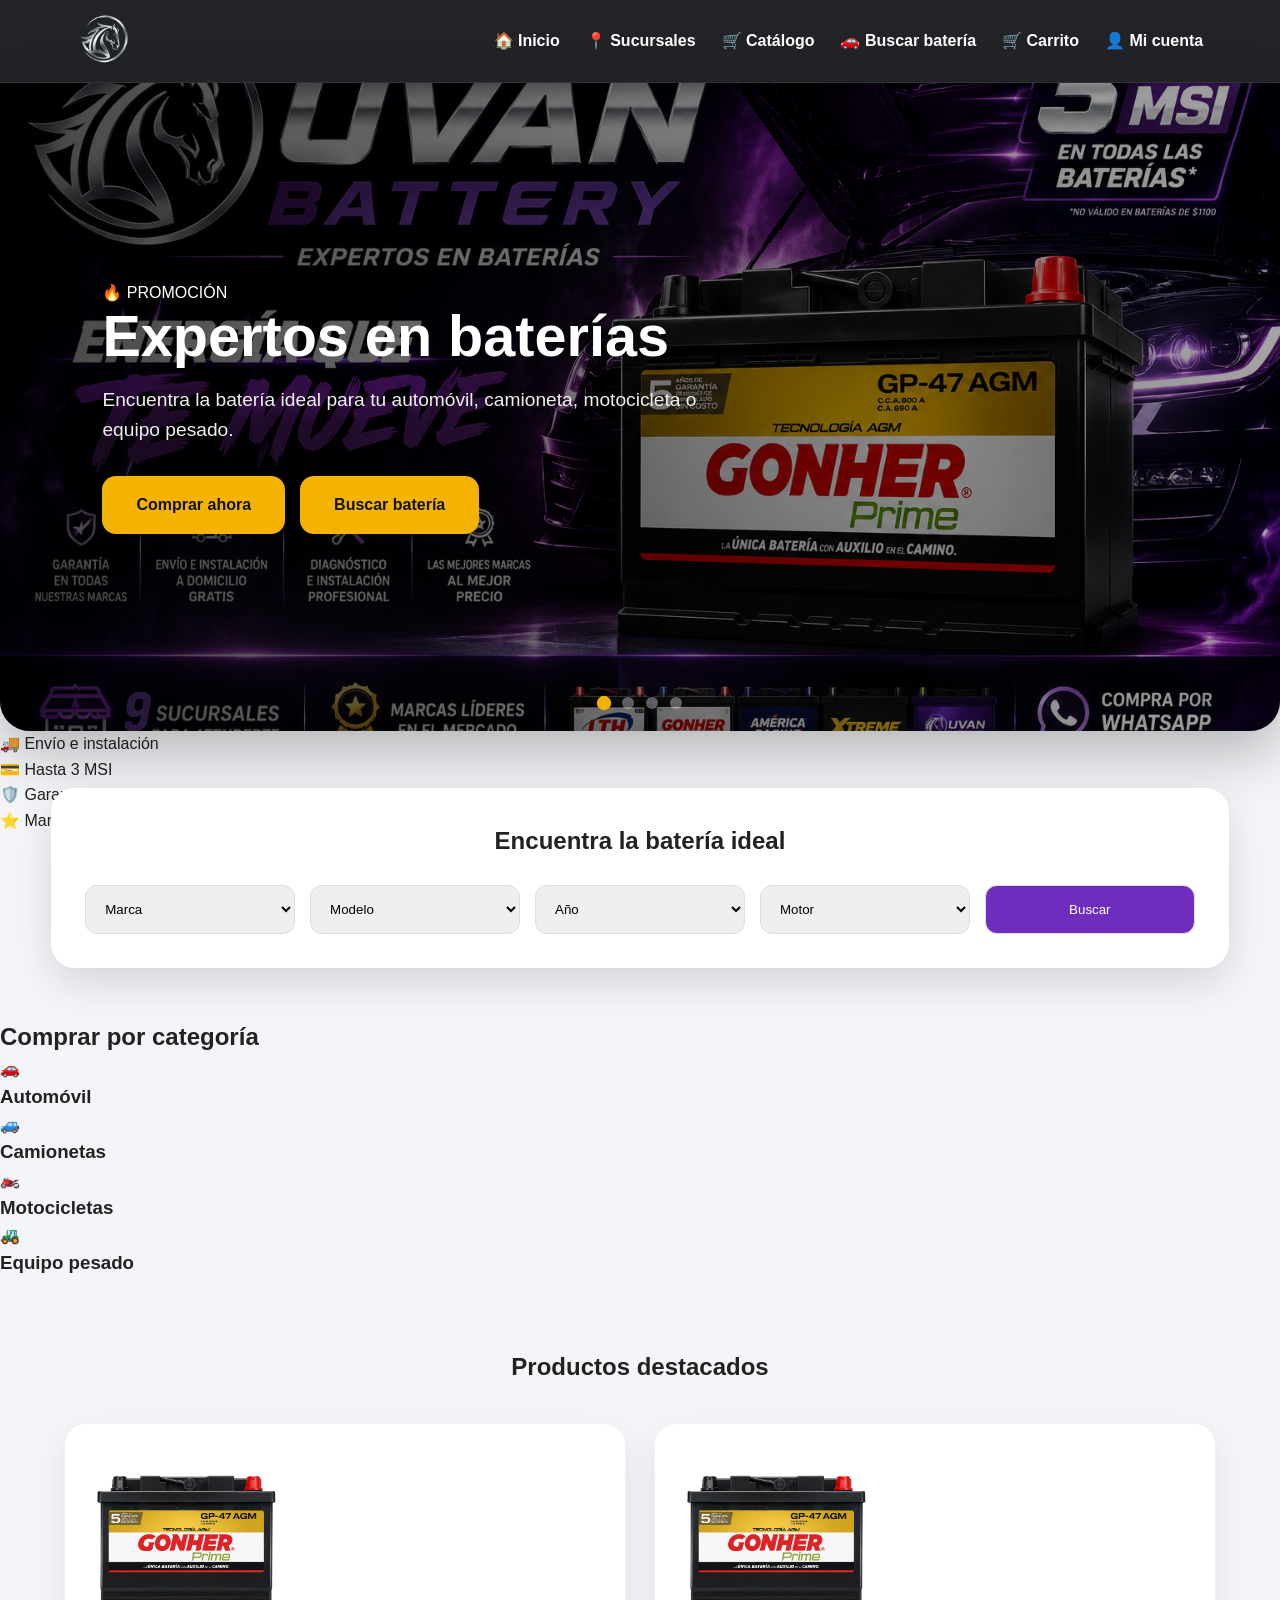
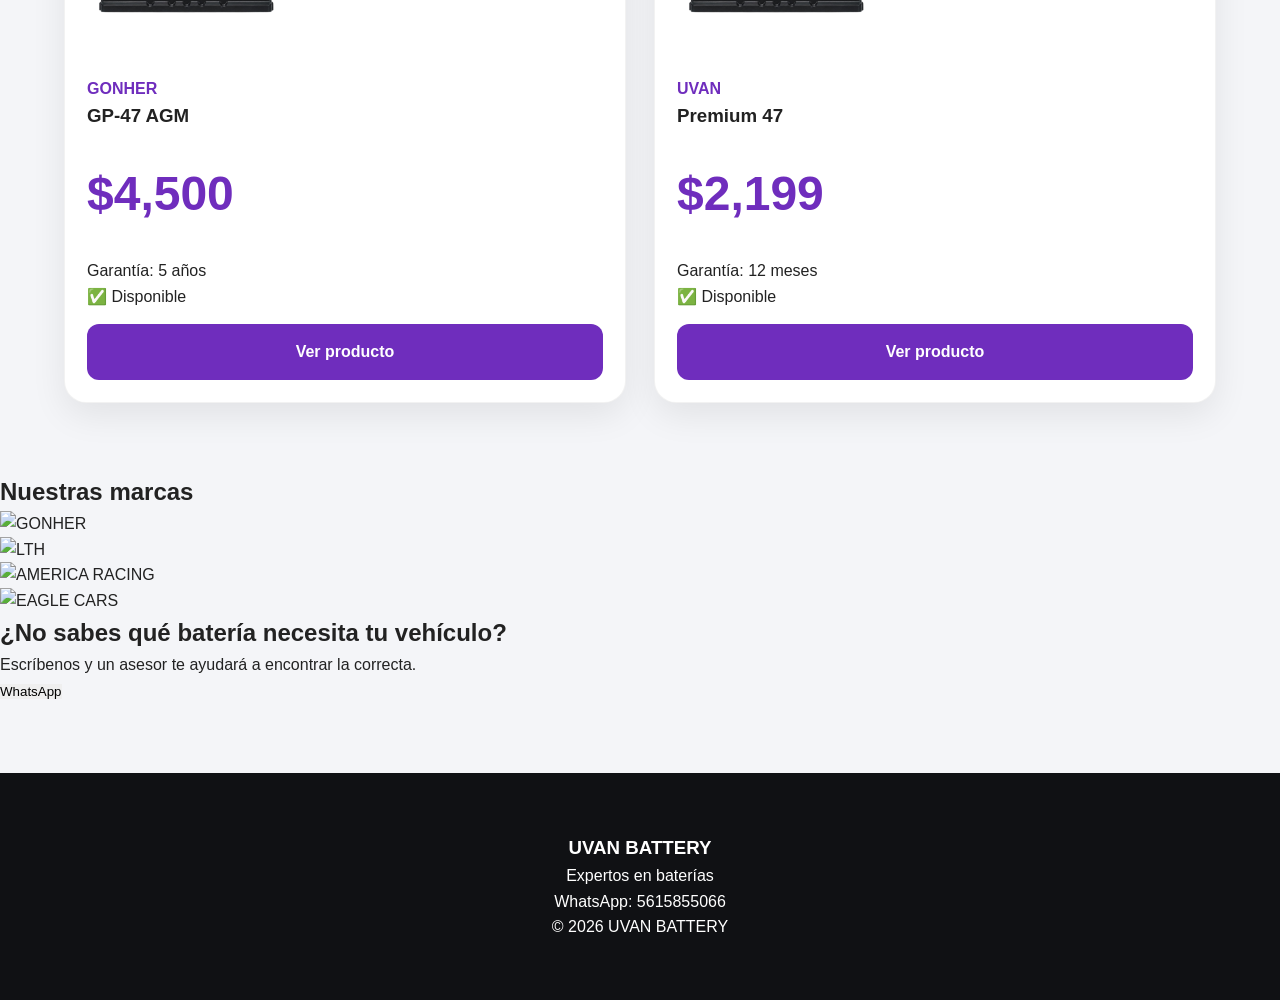
==== commit e038cd2f: "Actualizar index.html" ====
--- a/tienda/index.html
+++ b/tienda/index.html
@@ -37,45 +37,120 @@
 </nav>
 
 </header>
+
 <section class="slider">
 
     <div class="slide activo">
         <div class="contenido">
-            <h1>Hasta 3 Meses Sin Intereses</h1>
-            <p>Compra tu batería hoy y paga cómodamente.</p>
-            <a href="catalogo.html" class="btn-slider">Comprar ahora</a>
+            <span class="badge">🔥 PROMOCIÓN</span>
+
+            <h1>Expertos en baterías</h1>
+
+            <p>
+                Encuentra la batería ideal para tu automóvil,
+                camioneta, motocicleta o equipo pesado.
+            </p>
+
+            <div class="acciones">
+
+                <a href="catalogo.html" class="btn-slider">
+                    Comprar ahora
+                </a>
+
+                <a href="#buscador" class="btn-slider btn-secundario">
+                    Buscar batería
+                </a>
+
+            </div>
+
         </div>
     </div>
 
     <div class="slide">
-        <div class="contenido">
+
+        <div class="contenido">
+
+            <span class="badge">🚚 SERVICIO</span>
+
             <h1>Envío e instalación a domicilio</h1>
-            <p>Servicio rápido para que no te quedes detenido.</p>
-            <a href="catalogo.html" class="btn-slider">Ver productos</a>
-        </div>
+
+            <p>
+                Instalamos tu batería donde estés con
+                personal especializado.
+            </p>
+
+            <div class="acciones">
+
+                <a href="catalogo.html" class="btn-slider">
+                    Ver productos
+                </a>
+
+            </div>
+
+        </div>
+
     </div>
 
     <div class="slide">
-        <div class="contenido">
+
+        <div class="contenido">
+
+            <span class="badge">⭐ MARCAS</span>
+
             <h1>Las mejores marcas</h1>
-            <p>GONHER • LTH • América Racing • Eagle Cars</p>
-            <a href="catalogo.html" class="btn-slider">Explorar catálogo</a>
-        </div>
+
+            <p>
+                GONHER • LTH • América Racing • Eagle Cars • UVAN
+            </p>
+
+            <div class="acciones">
+
+                <a href="catalogo.html" class="btn-slider">
+                    Explorar catálogo
+                </a>
+
+            </div>
+
+        </div>
+
     </div>
 
     <div class="slide">
-        <div class="contenido">
-            <h1>Expertos en baterías</h1>
-            <p>Encuentra la batería ideal para cualquier vehículo.</p>
-            <a href="#buscador" class="btn-slider">Buscar batería</a>
-        </div>
-    </div>
+
+        <div class="contenido">
+
+            <span class="badge">🔍 ENCUÉNTRALA</span>
+
+            <h1>¿No sabes cuál necesitas?</h1>
+
+            <p>
+                Usa nuestro buscador y encuentra
+                la batería correcta en segundos.
+            </p>
+
+            <div class="acciones">
+
+                <a href="#buscador" class="btn-slider">
+                    Buscar batería
+                </a>
+
+            </div>
+
+        </div>
+
+    </div>
+
+    <button class="prev">&#10094;</button>
+
+    <button class="next">&#10095;</button>
 
     <div class="indicadores">
+
         <span class="dot activo"></span>
         <span class="dot"></span>
         <span class="dot"></span>
         <span class="dot"></span>
+
     </div>
 
 </section>
--- a/tienda/css/style.css
+++ b/tienda/css/style.css
@@ -714,4 +714,28 @@
 
 #finalizarCompra:hover{
     transform:translateY(-2px);
+}
+.btn-tienda,
+.btn-sucursales{
+
+background:#f7b500;
+color:#111;
+
+padding:12px 20px;
+
+border-radius:12px;
+
+font-weight:700;
+
+text-decoration:none;
+
+transition:.3s;
+
+}
+
+.btn-tienda:hover,
+.btn-sucursales:hover{
+
+transform:translateY(-2px);
+
 }
